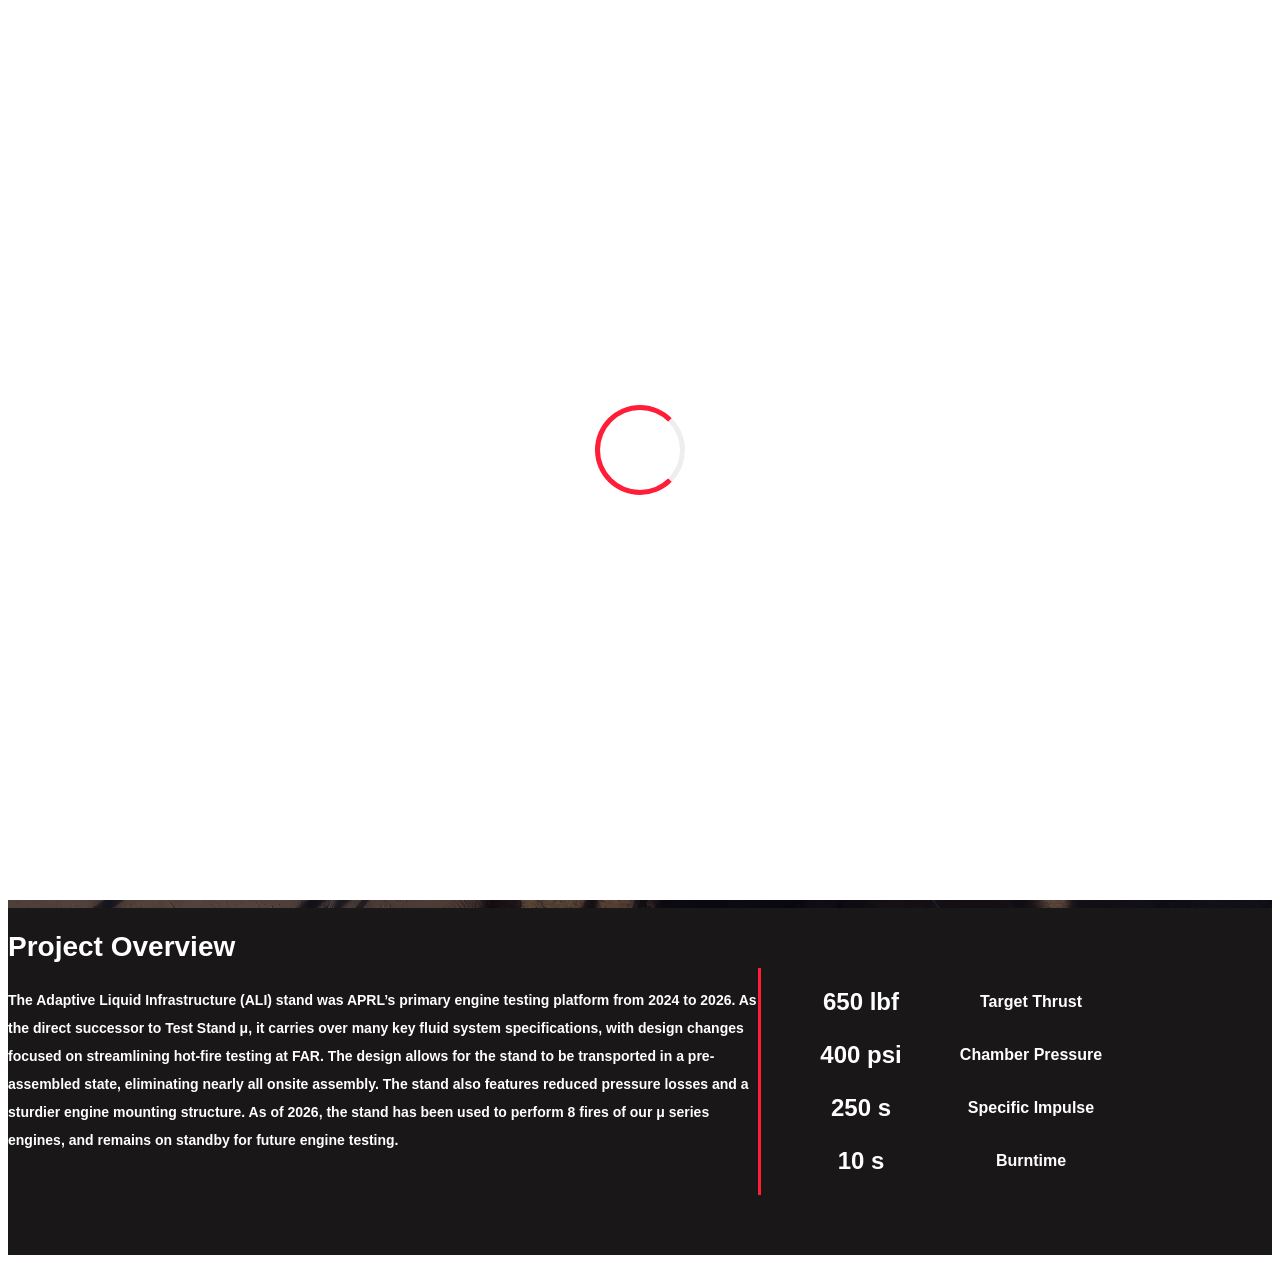
==== ALI.html @ 615c86bf "created invidivual project pages" ====
<!DOCTYPE html>
<html lang="zxx">

<head>

    <!-- Metas -->
    <meta charset="utf-8">
    <meta name="author" content="Ali J Gangeh" />
    <meta http-equiv="X-UA-Compatible" content="IE=edge" />
    <meta name="viewport" content="width=device-width, initial-scale=1, maximum-scale=1" />
    <meta name="keywords"
        content="rocketry ECLIPSE liquid propulsion space UC Davis aggie propulsion lab rockets engine engineering APL test test-stand stand propellant feed" />
    <meta name="description" content="USLI rocket for 2022-2023 season " />

    <!-- Title  -->
    <title>Adaptive Liquid Infrastructure Stand</title>

    <!-- Favicon -->
    <link rel="shortcut icon"
        href="img/APRL_branding/ICON_ONLY/RGB_WhiteOnTransparent_NoStars/APRL_Constellation_ICON_WhiteOnTransparentPath.png">
    <link rel="apple-touch-icon"
        href="img/APRL_branding/ICON_ONLY/RGB_WhiteOnTransparent_NoStars/APRL_Constellation_ICON_WhiteOnTransparentPath.png">
    <link rel="apple-touch-icon" sizes="72x72"
        href="img/APRL_branding/ICON_ONLY/RGB_WhiteOnTransparent_NoStars/APRL_Constellation_ICON_WhiteOnTransparentPath.png">
    <link rel="apple-touch-icon" sizes="114x114"
        href="img/APRL_branding/ICON_ONLY/RGB_WhiteOnTransparent_NoStars/APRL_Constellation_ICON_WhiteOnTransparentPath.png">

    <!-- Plugins -->
    <link rel="stylesheet" href="css/plugins.css" />

    <!-- Core Style Css -->
    <link rel="stylesheet" href="css/style.css" />
    <link rel="stylesheet" href="css/ALI.css" />

</head>

<body>

    <!-- Start page loading -->
    <div id="preloader">
        <div class="row loader">
            <div class="loader-icon"></div>
        </div>
    </div>
    <!-- End page loading -->

    <section class="hero">
        <div class="hero-overlay">
            <div class="top-bar">
                <div>
                    <a href="index.html">
                        <img class="logo no-padding " style="width: 70pt; margin: 10pt;"
                            src="img\APRL_branding\new_APRL_logo.png" alt="APRL_logo"
                            title="Aggie Propulsion & Rocketry Lab">
                    </a>
                </div>
                <h3>Projects / ENGINE</h3>

            </div>

            <div class="project-intro">
                <div class="hero-intro">
                    <h1>Adaptive Liquid <br> Infrastructure Stand</h1>
                    <p>Brief description</p>
                </div>
            </div>

        </div>

    </section>

    <section class="overview-section">
        <div class="px-5 py-4">
            <h2 class="bold">Project Overview</h2>
            <p class="description">The Adaptive Liquid Infrastructure (ALI) stand was APRL’s primary engine testing
                platform from 2024 to 2026. As the direct successor to Test Stand μ, it carries over many key fluid
                system specifications, with design changes focused on streamlining hot-fire testing at FAR. The design
                allows for the stand to be transported in a pre-assembled state, eliminating nearly all onsite assembly.
                The stand also features reduced pressure losses and a sturdier engine mounting structure. As of 2026,
                the stand has been used to perform 8 fires of our μ series engines, and remains on standby for future
                engine testing.</p>
        </div>
        <div style="display: flex; align-items: center; padding-block: 60px;">
            <div class="red-stripe">
                <div class="project-details">
                    <div class="detail">
                        <p class="metric">650 lbf</p>
                        <p class="unit">Target Thrust</p>
                    </div>
                    <div class="detail">
                        <p class="metric">400 psi</p>
                        <p class="unit">Chamber Pressure</p>
                    </div>
                    <div class="detail">
                        <p class="metric">250 s</p>
                        <p class="unit">Specific Impulse</p>
                    </div>
                    <div class="detail">
                        <p class="metric">10 s</p>
                        <p class="unit">Burntime</p>
                    </div>
                </div>
            </div>
        </div>
    </section>
    <!-- jQuery -->
    <script src="js/jquery.min.js"></script>

    <!-- popper.min -->
    <script src="js/popper.min.js"></script>

    <!-- bootstrap -->
    <script src="js/bootstrap.min.js"></script>

    <!-- scrollIt -->
    <script src="js/scrollIt.min.js"></script>

    <!-- animated.headline -->
    <script src="js/animated.headline.js"></script>

    <!-- jquery.appear -->
    <script src="js/jquery.appear.js"></script>

    <!-- jquery.count.min -->
    <script src="js/jquery.count.min.js"></script>

    <!-- owl carousel -->
    <script src="js/owl.carousel.min.js"></script>

    <!-- jquery.magnific-popup js -->
    <script src="js/jquery.magnific-popup.min.js"></script>

    <!-- stellar js -->
    <script src="js/jquery.stellar.min.js"></script>

    <!-- isotope.pkgd.min js -->
    <script src="js/isotope.pkgd.min.js"></script>

    <!-- countdown -->
    <script src="js/countdown.js"></script>

    <!-- custom scripts -->
    <script src="js/scripts.js"></script>

</body>

</html>
---- css/style.css ----
/*-----------------------------------------------------------------------------------

    Theme Name: Hiluxx - One Page Parallax Multipurpose Template
    Description: One Page Parallax Multipurpose Template
    Author: chitrakootweb
    Version: 1.0

-----------------------------------------------------------------------------------*/
/* ----------------------------------

Table of contents
        
    01. Basic
    02. Banner
    03. Navbar
    04. Header
    05. Sidebar
    06. Skill Progress
    07. Feature boxes
    08. Portfolio
    09. Counter
    10. Team
    11. Price Table
    12. Testimonials
    13. Clients
    14. Contact
    15. Blog
    16. Countdown Coming soon page
    17. Footer
    18. Responsive



    Added accordian bs:
---------------------------------- */
html, body {
  max-width: 100%;
  overflow-x: hidden;
  scroll-behavior: smooth;
}
body {
  font-family: "Montserrat", sans-serif;
  font-weight: 600; /* SemiBold */
}

/*============================== 
    Basic
================================*/
#intro_vid {
  position: absolute;
  inset: 0;
  right: 0;
  bottom: 0;
  min-width: 100%;
  min-height: 100%;
  z-index: 0;
  transition: opacity 1.5s ease;
}

#hero-video.fade-out {
  opacity: 0;
}

#intro{
  position: relative;
  min-height: 100vh;
  min-width: 100vw;
  overflow: hidden;
  background: #4303CB
}

/* loader */
#preloader {
  position: fixed;
  left: 0;
  top: 0;
  z-index: 99999;
  width: 100%;
  height: 100%;
  overflow: visible;
  background: #fff;
  display: table;
  text-align: center;
}

.member-container{
  width: 100%;
  max-width: 300px;
  margin: 0 auto
}
.executive-members{
  padding-bottom: 70px;
}
.leads-row{
  padding-bottom: 30px;
}
h3{
  padding-bottom: 30px;
}


.loader {
  display: table-cell;
  vertical-align: middle;
  position: relative;
  width: 200px;
  height: 200px;
}

.loader-icon {
  width: 80px;
  height: 80px;
  border: 5px solid #ff1d38;
  border-right-color: #eee;
  border-radius: 50%;
  position: relative;
  animation: loader-rotate 1s linear infinite;
  margin: 0 auto;
}

@keyframes loader-rotate {
  0% {
    transform: rotate(0);
  }

  100% {
    transform: rotate(360deg);
  }
}

.theme-color {
  color: #ff1d38;
}

.bg-img {
  background-size: cover;
  background-repeat: no-repeat;
}

.bg-theme {
  background-color: #ff1d38;
}

.theme-overlay[data-overlay-dark]:before {
  background: #ff1d38;
}

.valign {
  display: -webkit-box;
  display: -ms-flexbox;
  display: flex;
  -webkit-box-align: center;
  -ms-flex-align: center;
  align-items: center;
}

a:hover,
a:active {
  color: #ff1d38;
  text-decoration: none;
}

.btn {
  display: inline-block;
  font-size: 14px;
  padding: 9px 22px;
  background: #ff1d38;
  border: 2px solid #ff1d38;
  border-radius: 25px;
  box-shadow: rgba(0, 0, 0, 0.1) 0px 2px 1px !important;
  color: #fff;
  letter-spacing: .5px;
  line-height: inherit;
  width: auto;
  font-family: 'Montserrat', sans-serif;
  font-weight: 600;
  transition-duration: 0.3s;
  transition-timing-function: ease-in-out;
}

.btn:hover,
.btn:active {
  background: #ff1d38;
  color: #fff;
  border-color: #ff1d38;
  box-shadow: rgba(0, 0, 0, 0.3) 0px 3px 8px !important;
}

.btn:focus {
  background: #ff1d38;
  color: #fff;
  box-shadow: rgba(0, 0, 0, 0.3) 0px 3px 8px !important;
  border-color: #ff1d38;
}

.btn span {
  color: #fff;
}

.btn.secondary {
  background: #232323;
  border: 2px solid #232323;
}

.btn.secondary:hover,
.btn.secondary:active {
  background: #232323;
  color: #fff;
  border-color: #232323;
}

.btn.secondary:focus {
  background: #232323;
  color: #fff;
  border-color: #232323;
}

.btn.secondary span {
  color: #fff;
}

.btn.white {
  background: #fff;
  border: 2px solid #fff;
  box-shadow: rgba(0, 0, 0, 0.1) 0px 2px 1px !important;
  color: #232323;
}

.btn.white:hover,
.btn.white:active {
  background: #fff;
  color: #232323;
  border-color: #fff;
}

.btn.white:focus {
  background: #fff;
  color: #232323;
  border-color: #fff;
}

.btn.white span {
  color: #232323;
}

/*============================== 
    Banner
================================*/
.banner-headline {
  font-size: 3rem;
  line-height: 1.2;
}

.banner-headline.medium {
  font-size: 1.6rem;
}

@media only screen and (min-width: 768px) {
  .banner-headline {
    font-size: 4.4rem;
    font-weight: 300;
  }
}

@media only screen and (min-width: 1170px) {
  .banner-headline {
    font-size: 6rem;
  }

  .banner-headline.medium {
    font-size: 5rem;
    line-height: 1.2;
  }
}

.banner-words-wrapper {
  display: inline-block;
  position: relative;
  text-align: left;
}

.banner-words-wrapper b {
  display: inline-block;
  position: absolute;
  white-space: nowrap;
  left: 0;
  top: 0;
}

.banner-words-wrapper b.is-visible {
  position: relative;
}

.no-js .banner-words-wrapper b {
  opacity: 0;
}

.no-js .banner-words-wrapper b.is-visible {
  opacity: 1;
}

/* xclip */
.banner-headline.clip span {
  display: inline-block;
  padding: .2em 0;
}

.caption .highlight {
  color: #ff1d38;
}

.banner-headline.clip .banner-words-wrapper {
  overflow: hidden;
  vertical-align: top;
}

.banner-headline.clip .banner-words-wrapper:after {
  content: '';
  position: absolute;
  top: 10%;
  right: 0;
  width: 2px;
  height: 70%;
  background-color: rgba(255, 255, 255, 0.65);
}

.banner-headline.clip b {
  opacity: 0;
}

.banner-headline b.is-visible {
  opacity: 1;
}

.owl-theme .owl-dots .owl-dot span {
  width: 12px;
  height: 12px;
  border-radius: 50%;
  background: #d5d5d5;
  margin: 5px 4px 0 4px;
  border: 2px solid #d5d5d5;
}

.owl-theme .owl-dots .owl-dot.active span,
.owl-theme .owl-dots .owl-dot:hover span {
  background: #ff1d38;
  border-color: #ff1d38;
}

.slider .arrow,
.slider-fade .arrow {
  display: none !important;
}

.slider .owl-item,
.slider-fade .owl-item {
  height: 100vh;
  position: relative;
}

.slider .item,
.slider-fade .item {
  position: absolute;
  top: 0;
  left: 0;
  height: 100%;
  width: 100%;
  background-size: cover;
  background-position: center center;
}

.slider .item .caption,
.slider-fade .item .caption {
  width: 100%;
  z-index: 9;
}

.slider .owl-theme .owl-dots,
.slider-fade .owl-theme .owl-dots {
  position: absolute;
  bottom: 5vh;
  width: 100%;
  left: 0;
}

/*creative banner*/
.creative-banner {
  min-height: 100vh;
}

.creative-banner:after {
  position: absolute;
  left: 0;
  top: 0;
  width: 100%;
  height: 100%;
  content: "";
  z-index: -1;
}

.creative-banner .wave-area {
  height: 5%;
  width: 100%;
  position: absolute;
  bottom: 0;
  left: 0;
  background: white;
  z-index: 1;
}

.creative-banner .wave {
  background: url("../img/wave.svg") repeat-x;
  position: absolute;
  top: -100px;
  width: 6400px;
  height: 100px;
  animation: wave 35s cubic-bezier(0.36, 0.45, 0.63, 0.53) infinite;
  transform: translate3d(0, 0, 0);
}

.creative-banner .wave:nth-of-type(2) {
  top: -56px;
  animation: wave 20s cubic-bezier(0.36, 0.45, 0.63, 0.53) -0.125s infinite, swell 7s ease -1.25s infinite;
  opacity: 1;
}

@keyframes wave {
  0% {
    margin-left: 0;
  }

  100% {
    margin-left: -1600px;
  }
}

@keyframes swell {

  0%,
  100% {
    transform: translate3d(0, -45px, 0);
  }

  50% {
    transform: translate3d(0, 5px, 0);
  }
}

/* background video */
.bg-vid {
  position: absolute;
  top: 0;
  left: 0;
  min-width: 100%;
  min-height: 100%;
}

/* particles banner */
#particles-js {
  position: absolute;
  top: 0;
  left: 0;
  width: 100%;
  height: 100%;
  z-index: 1;
}

/*============================== 
    Navbar
================================*/
.navbar {
  position: absolute;
  display: flex;
  flex-direction: column;
  left: 0;
  top: 0;
  width: 100%;
  background: transparent !important;
  transition: background 0.3s ease;
  z-index: 10;
  min-height: 70px;
  padding: 0;
  border-bottom: 1px solid rgba(255, 255, 255, 0.15);
}

.navbar .icon-bar {
  color: #fff;
}

.navbar.bg-white .icon-bar {
  color: #232323;
}

.navbar .navbar-nav .nav-link {
  font-size: 14px;
  font-weight: 600;
  color: #fff;
  font-size: 16px;
  letter-spacing: .5px;
  margin: 0;
  padding: 10px 15px;
  transition: all .5s;
  text-align: left;
  text-transform: uppercase;
}

.navbar .navbar-nav .nav-link:hover {
  color: #ff1d38;
}

.navbar .navbar-nav .nav-link.active {
  color: #ff1d38;
  position: relative;
}

.nav-link {
  padding: 0.3rem;
  font-size: 16px;
  font-weight: 600;
  text-align: right;
}

#navbarContent{
 position: absolute;
 top: 40px;
 right: 20px;
}

/* .nav-scroll {
  background: #fff;
  box-shadow: 0 5px 10px -10px rgba(0, 0, 0, 0.6);
  position: fixed;
  top: -100px;
  left: 0;
  width: 100%;
  transition: transform .5s;
  transform: translateY(100px);
}

.nav-scroll.bg-black .icon-bar {
  color: #fff;
}

.nav-scroll .icon-bar {
  color: #232323;
}

.nav-scroll .navbar-nav .nav-link {
  color: #232323;
}

.nav-scroll .navbar-nav .logo {
  padding: 15px 0;
} */

/*header bg-theme */
.navbar.bg-theme {
  background: #ff1d38;
}

.navbar.bg-theme .navbar-nav .nav-link.active {
  color: #232323;
}

.navbar.bg-theme.nav-scroll .navbar-nav .nav-link {
  color: #fff;
}

.navbar.bg-theme .navbar-nav .nav-link:hover,
.navbar.bg-theme.nav-scroll .navbar-nav .nav-link.active {
  color: #232323;
}

/*header bg-black */
.navbar.bg-black {
  background: #232323;
}

.navbar.bg-black .navbar-nav .nav-link.active {
  color: #ff1d38;
}

.navbar.bg-black.nav-scroll .navbar-nav .nav-link {
  color: #fff;
}

.navbar.bg-black .navbar-nav .nav-link:hover,
.navbar.bg-black.nav-scroll .navbar-nav .nav-link.active {
  color: #ff1d38;
}

/*header bg-white */
.navbar.bg-white {
  background: #fff;
}

.navbar.bg-white .navbar-nav .nav-link {
  color: #232323;
}

.navbar.bg-white .navbar-nav .nav-link.active {
  color: #ff1d38;
}

.navbar.bg-white.nav-scroll .navbar-nav .nav-link {
  color: #232323;
}

.navbar.bg-white .navbar-nav .nav-link:hover,
.navbar.bg-white.nav-scroll .navbar-nav .nav-link.active {
  color: #ff1d38;
}

.logo {
  padding: 15px 0;
  width: 125px;
}

/*============================== 
    Header
================================*/
SPAN.line_item {
  display: list-item;
  margin-left: 2em;
  font-size: 18px;
  margin-bottom: 10px;
}

.header {
  min-height: 100vh;
  overflow: hidden;
}

.header .caption .overflow-hidden {
  display: inline-block;
}

.header .caption h3 {
  font-weight: 200;
  animation-delay: 0.5s;
  position: relative;
  display: inline-block;
}

.header .caption h1 {
  margin: 10px 0;
  font-size: 70px;
  font-weight: 500;
  text-transform: uppercase;
  animation-delay: 0.8s;
}

.header .caption p {
  font-size: 18px;
  color: #eee;
  word-spacing: 2px;
  animation-delay: 1.2s;
}

.header .btn {
  animation-delay: 1.4s;
}

.header .btn i {
  position: relative;
  top: 1px;
}

.header .arrow {
  position: absolute;
  bottom: 40px;
  left: 0;
  right: 0;
  width: 100%;
  text-align: center;
  color: #fff;
  font-size: 13px;
  z-index: 8;
}

.header .arrow a {
  color: #fff;
}

.header .arrow a :hover {
  color: #ff1d38;
}

.header .arrow i {
  position: relative;
  display: inline-block;
  width: 30px;
  height: 30px;
  line-height: 30px;
}

.header .arrow i:after {
  content: "";
  position: absolute;
  top: 0;
  left: -1px;
  width: 100%;
  height: 100%;
  background: #ff1d38;
  border-radius: 50%;
  z-index: -1;
  transition: all .2s;
}

.header .arrow i:hover:after {
  background: #fff;
  transform: scale(1.2);
  transition: all .5s;
}

.header.theme-overlay .arrow {
  color: #fff;
}

.header.theme-overlay .arrow a {
  color: #ff1d38;
}

.header.theme-overlay .arrow a :hover {
  color: #fff;
}

.header.theme-overlay .arrow i:after {
  background: #fff;
}

.header.theme-overlay .arrow i:hover:after {
  background: #232323;
}

.header .social-links a {
  display: inline-block;
  margin: 0 12px;
  font-size: 18px;
}

.header .social-links a:hover {
  opacity: 0.85;
}

.header .social-links:last-child {
  margin-right: 0;
}

/*============================== 
    Sidebar
================================*/
.side-menu {
  width: 30%;
  position: fixed;
  right: 0;
  top: 0;
  background: #ff1d38;
  z-index: 1032;
  height: 100%;
  -webkit-transform: translate3d(100%, 0, 0);
  transform: translate3d(100%, 0, 0);
  -webkit-transition: -webkit-transform .5s ease;
  transition: -webkit-transform .5s ease;
  -o-transition: -o-transform .5s ease;
  transition: transform .5s ease;
  transition: transform .5s ease, -webkit-transform .5s ease, -o-transform .5s ease;
  transition: transform .5s ease, -webkit-transform .5s ease;
  overflow: hidden;
}

.side-menu.left {
  left: 0;
  right: auto;
  -webkit-transform: translate3d(-100%, 0, 0);
  transform: translate3d(-100%, 0, 0);
}

.side-menu.black {
  background: rgba(0, 0, 0, 0.95);
}

.side-menu.side-menu-active,
.side-menu.before-side {
  -webkit-transform: translate3d(0, 0, 0);
  transform: translate3d(0, 0, 0);
}

.side-menu .navbar-brand {
  margin: 0 0 2.5rem 0;
}

/*Side overlay*/
#close_sidebar {
  position: fixed;
  top: 0;
  left: 0;
  width: 100%;
  height: 100%;
  background-color: #000;
  -webkit-transition: opacity 300ms cubic-bezier(0.895, 0.03, 0.685, 0.22);
  -o-transition: opacity 300ms cubic-bezier(0.895, 0.03, 0.685, 0.22);
  transition: opacity 300ms cubic-bezier(0.895, 0.03, 0.685, 0.22);
  display: none;
  z-index: 1031;
  opacity: 0.4;
}

/*side clode btn*/
.side-menu .btn-close {
  height: 33px;
  width: 33px;
  display: inline-block;
  text-align: center;
  position: absolute;
  top: 30px;
  right: 15px;
  cursor: pointer;
}

.side-menu.before-side .btn-close {
  display: none;
}

.side-menu .btn-close:before,
.side-menu .btn-close:after {
  position: absolute;
  left: 16px;
  content: ' ';
  height: 24px;
  width: 2px;
  background: #fff;
  top: 5px;
}

.side-menu .btn-close:before {
  -webkit-transform: rotate(45deg);
  -ms-transform: rotate(45deg);
  -o-transform: rotate(45deg);
  transform: rotate(45deg);
}

.side-menu .btn-close:after {
  -webkit-transform: rotate(-45deg);
  -ms-transform: rotate(-45deg);
  -o-transform: rotate(-45deg);
  transform: rotate(-45deg);
}

/*side open btn*/
.sidemenu_btn {
  -webkit-transition: all .3s linear;
  -o-transition: all .3s linear;
  transition: all .3s linear;
  width: 36px;
  padding: 6px;
  margin-right: 1rem;
  position: absolute;
  right: 25px;
  top: 22px;
  z-index: 99;
}

.sidemenu_btn.left {
  left: 15px;
  right: auto;
}

.sidemenu_btn>span {
  height: 2px;
  width: 100%;
  background: #fff;
  display: block;
}

.sidemenu_btn>span:nth-child(2) {
  margin: 4px 0;
}

.nav-scroll .sidemenu_btn>span {
  background: #232323;
}

.bg-black.nav-scroll .sidemenu_btn>span {
  background: #fff;
}

.bg-white .sidemenu_btn>span {
  background: #232323;
}

.bg-white.nav-scroll .sidemenu_btn>span {
  background: #232323;
}

.side-menu .inner-wrapper {
  padding: 3.5rem 5rem;
  height: 100%;
  position: relative;
  overflow-y: auto;
  display: -webkit-box;
  display: -webkit-flex;
  display: -moz-box;
  display: -ms-flexbox;
  display: flex;
  -webkit-box-align: center;
  -webkit-align-items: center;
  -moz-box-align: center;
  -ms-flex-align: center;
  align-items: center;
  text-align: left;
  -webkit-flex-wrap: wrap;
  -ms-flex-wrap: wrap;
  flex-wrap: wrap;
}

.side-menu .side-nav {
  margin-bottom: 30px;
  display: block;
}

.side-nav .navbar-nav .nav-item {
  display: block;
  margin: 10px 0;
  padding: 0 !important;
  opacity: 0;
  -webkit-transition: all 0.8s ease 500ms;
  -o-transition: all 0.8s ease 500ms;
  transition: all 0.8s ease 500ms;
  -webkit-transform: translateY(30px);
  -ms-transform: translateY(30px);
  -o-transform: translateY(30px);
  transform: translateY(30px);
}

.side-nav .navbar-nav .nav-item:first-child {
  -webkit-transition-delay: .1s;
  -o-transition-delay: .1s;
  transition-delay: .1s;
}

.side-nav .navbar-nav .nav-item:nth-child(2) {
  -webkit-transition-delay: .2s;
  -o-transition-delay: .2s;
  transition-delay: .2s;
}

.side-nav .navbar-nav .nav-item:nth-child(3) {
  -webkit-transition-delay: .3s;
  -o-transition-delay: .3s;
  transition-delay: .3s;
}

.side-nav .navbar-nav .nav-item:nth-child(4) {
  -webkit-transition-delay: .4s;
  -o-transition-delay: .4s;
  transition-delay: .4s;
}

.side-nav .navbar-nav .nav-item:nth-child(5) {
  -webkit-transition-delay: .5s;
  -o-transition-delay: .5s;
  transition-delay: .5s;
}

.side-nav .navbar-nav .nav-item:nth-child(6) {
  -webkit-transition-delay: .6s;
  -o-transition-delay: .6s;
  transition-delay: .6s;
}

.side-nav .navbar-nav .nav-item:nth-child(7) {
  -webkit-transition-delay: .7s;
  -o-transition-delay: .7s;
  transition-delay: .7s;
}

.side-nav .navbar-nav .nav-item:nth-child(8) {
  -webkit-transition-delay: .8s;
  -o-transition-delay: .8s;
  transition-delay: .8s;
}

.side-nav .navbar-nav .nav-item:nth-child(9) {
  -webkit-transition-delay: .9s;
  -o-transition-delay: .9s;
  transition-delay: .9s;
}

.side-menu.side-menu-active .side-nav .navbar-nav .nav-item {
  -webkit-transform: translateY(0);
  -ms-transform: translateY(0);
  -o-transform: translateY(0);
  transform: translateY(0);
  opacity: 1;
}

.side-nav .navbar-nav .nav-link {
  display: inline-table;
  color: #fff;
  padding: 2px 0 3px 0 !important;
  font-size: 1.5rem;
  font-weight: 300;
  line-height: normal;
  position: relative;
  -webkit-border-radius: 0;
  border-radius: 0;
}

.side-nav .navbar-nav .nav-link:after {
  content: "";
  position: absolute;
  background: #fff;
  display: inline-block;
  width: 0;
  height: 1px;
  bottom: 0;
  left: 0;
  overflow: hidden;
  -webkit-transition: all 0.5s cubic-bezier(0, 0, 0.2, 1);
  -o-transition: all 0.5s cubic-bezier(0, 0, 0.2, 1);
  transition: all 0.5s cubic-bezier(0, 0, 0.2, 1);
}

.side-nav .navbar-nav .nav-link:hover:after,
.side-nav .navbar-nav .nav-link:focus:after {
  width: 100%;
}

.side-nav .navbar-nav .nav-link.active {
  background: transparent;
}

.side-nav .navbar-nav .nav-link.active:after {
  width: 100%;
}

.side-menu .social-links a {
  color: #fff;
}

.side-menu .social-links a:hover {
  opacity: 0.65;
}

/*============================== 
    Skill Progress
================================*/
.skills .prog-item {
  margin-bottom: 25px;
}

.skills .prog-item:last-child {
  margin-bottom: 0;
}

.skills .prog-item p {
  font-size: 14px;
  margin-bottom: 8px;
}

.skills .prog-item .skills-progress {
  width: 100%;
  height: 5px;
  background: #eee;
  border-radius: 5px;
  position: relative;
}

.skills .prog-item .skills-progress span {
  position: absolute;
  left: 0;
  top: 0;
  height: 100%;
  background: #474747;
  width: 10%;
  border-radius: 10px;
  transition: all 1s;
}

.skills .prog-item .skills-progress span:after {
  content: attr(data-value);
  position: absolute;
  top: -20px;
  right: 0;
  font-size: 10px;
  color: #777;
}

/*============================== 
    Feature boxes
================================*/
.feature-box01 .feature-icon {
  border-radius: 50%;
  height: 70px;
  line-height: 80px;
  transition: all 0.5s ease 0s;
  width: 70px;
}

.feature-box01:hover .feature-icon {
  background-color: #ff1d38;
}

.feature-box01:hover .icon {
  color: #fff;
}

/*============================== 
    Portfolio
================================*/
.portfolio {
  overflow: hidden;
}

.portfolio .filtering span {
  margin-right: 8px;
  color: #333;
  letter-spacing: 1px;
  font-weight: 600;
  font-size: 14px;
  cursor: pointer;
  border: 1px solid #d5d5d5;
  border-radius: 30px;
  padding: 5px 20px;
  display: inline-block;
  margin-bottom: 10px;
}

.portfolio .filtering span:last-child {
  margin: 0;
}

.portfolio .filtering span:hover {
  border-color: #ff1d38;
  background: #ff1d38;
  color: #fff;
}

.portfolio .filtering .active {
  border-color: #ff1d38;
  background: #ff1d38;
  color: #fff;
}

.portfolio .items {
  margin-top: 30px;
}

.item-img {
  position: relative;
  overflow: hidden;
  width: 100%;
  aspect-ratio: 1/1;
}
.item-img img{
  width: 100%;
  height: 100%;
  display: block;
  object-fit: cover;
}
.item-img::after {
  content: "";
  position: absolute;
  inset: 0;
  background: rgba(0,0,0,0.5);
  z-index: 1;
}
.item-img p{
  position: absolute;
  bottom: 20px;
  left: 20px;
  margin: 0;
  color: white;
  font-size: 20px;
  z-index: 2;
}

/*============================== 
    Counter
================================*/
.numbers .item .icon {
  font-size: 42px;
  display: inline-block;
  color: #ff1d38;
}

.numbers .item h6 {
  font-weight: 500;
}

.numbers .item p {
  font-size: 18px;
  letter-spacing: 1px;
  color: #fff;
  margin-bottom: 0;
}

/*============================== 
    Team
================================*/
.team-style .team-description {
  position: absolute;
  top: 0;
  left: 0;
  bottom: 0;
  right: 0;
  background: transparent;
  opacity: 0;
  transition: all 200ms ease-in-out;
  padding: 15px;
  z-index: 9;
}

.team-style .social-links {
  transform: translateY(15px);
  transition: transform 300ms ease-in-out, opacity 150ms ease-in;
  opacity: 0;
  color: #fff;
  -webkit-font-smoothing: antialiased;
}

.team-style .social-links a:hover {
  opacity: 0.65;
}

.team-style .team-description-wrapper {
  position: relative;
  display: table;
  width: 100%;
  height: 100%;
}


.team-style .team-description-content {
  display: table-cell;
  vertical-align: middle;
}

.team-style .team-member-img {
  position: relative;
  display: block;
  overflow: hidden;
  border-radius: 10px;
  height: 270px;
  width: 100%;
}
.team-style .team-member-img img {
  width: 100%;              
  height: 100%;             
  object-fit: cover;        
}

.team-style .bg-cover {
  background-color: rgba(255, 66, 41, 0);
  opacity: 1;
  position: absolute;
  height: 100%;
  width: 100%;
  top: 0;
  transform: scale(2);
  transition: all 200ms ease-in-out;
  display: none;
  z-index: 1;
}

.team-style .team-member-img>img {
  transition: all 0.2s ease 0s;
}

.team-style:hover .bg-cover {
  background-color: rgba(0, 0, 0, 0.75);
  display: block;
}

.team-style:hover .social-links {
  transition-delay: 100ms, 100ms;
  opacity: 1;
  transform: translateY(0);
}

.team-style:hover .team-member-img>img {
  filter: blur(4px) grayscale(4%);
}

.team-style:hover .team-description {
  opacity: 1;
}

/*============================== 
    Price Table
================================*/
.price .item {
  padding: 0 0 30px 0;
  background: #fff;
  border-radius: 5px;
  transition: all .3s;
}

.price .item:hover {
  box-shadow: 0px 5px 40px 0px rgba(148, 146, 245, 0.2);
}

.price .type {
  padding: 15px 0;
  background: #232323;
}

.price .type h4 {
  font-size: 25px;
  color: #fff;
  margin-bottom: 0;
}

.price .value {
  padding: 30px 0;
  position: relative;
}

.price .value:before,
.price .value:after {
  content: '';
  background: #eee;
  width: 70%;
  height: 1px;
  position: absolute;
  left: 15%;
}

.price .value:before {
  top: 0;
}

.price .value:after {
  bottom: 0;
}

.price .value h3 {
  display: inline-block;
  padding-right: 10px;
  font-size: 50px;
  font-weight: 700;
  position: relative;
  margin-bottom: 0;
}

.price .value h3 span {
  font-size: 14px;
  position: absolute;
  top: 5px;
  right: 0;
}

.price .value .per {
  font-size: 13px;
  color: #ff1d38;
}

.price .features {
  padding: 15px 0;
}

.price .features li {
  margin: 15px 0;
  color: #777;
}

.price .order {
  padding-top: 15px;
  position: relative;
}

.price .active {
  box-shadow: 0px 5px 40px 0px rgba(0, 0, 0, 0.1);
}

.price .active .type {
  background: #ff1d38;
}

/*============================== 
    Testimonials
================================*/
.testimonials {
  background-image: url("../img/spacex.jpg");
}

.testimonials h4 {
  font-size: 16px;
  margin: 0;
  line-height: normal;
}

.testimonials p {
  color: #fff;
  margin-bottom: 0;
  line-height: 28px;
}

.testimonials h6 {
  font-size: 12px;
  color: #ccc;
  margin: 0;
}

.testimonials .owl-theme .owl-dots {
  margin-top: 40px !important;
}

.testimonials .owl-theme .owl-dots .owl-dot span {
  border-color: 1px solid #fff;
  width: 10px;
  height: 10px;
}

/*============================== 
    Clients
================================*/
.marquee {
  overflow: hidden;
  user-select: none;
  mask-image: linear-gradient(var(--mask-direction, to right),
      hsl(0 0% 0% / 0),
      hsl(0 0% 0% / 1) 20%,
      hsl(0 0% 0% / 1) 80%,
      hsl(0 0% 0% / 0));
}

.brand{
  padding-inline: 1rem;
  min-width: fit-content;
  display: flex;
  align-items: center;
  justify-content: center;
}

.brand img{
  max-height: 80px;
  width: auto;
  object-fit: contain;
}

.marquee_group {
  flex-shrink: 0;
  display: flex;
  align-items: center;
  width: max-content;
}

.marquee-track{
  display: flex;
  width: max-content;
  animation: scroll-x 20s linear infinite;
}

@keyframes scroll-x {
  from {
    transform: translateX(0);
  }
  to {
    transform: translateX(-50%);
  }
}

/* manually adjust sizing of certain logos */
.brand img[src*="seco_seals"] {
  max-height: 144px;
}

.brand img[src*="coe_logo_125px"] {
  max-height: 70px;
}
.brand img[src*="ifm_logo"] {
  max-height: 100px;
}
/*============================== 
    Contact
================================*/

.contact .map {
  padding: 0;
  position: relative;
  z-index: 4;
  height: 400px;
}

.contact .info {
  background: rgba(0, 0, 0, 0.9);
  color: #fff;
  transition: all .5s;
}

.contact .info .item {
  margin-bottom: 30px;
  padding-bottom: 30px;
  border-bottom: 1px solid #444;
}

.contact .info .item:last-child {
  margin-bottom: 0;
  padding-bottom: 0;
  border-bottom: none;
}

.contact .info .item .icon {
  font-size: 20px;
  float: left;
  width: 50px;
  text-align: center;
  margin-top: 4px;
}

.contact .info .item .cont {
  margin-left: 55px;
}

.contact .info .item .cont h6 {
  font-size: 15px;
  margin-bottom: 0;
}

.contact .info .item .cont p {
  color: #999;
  margin: 0;
}

/*============================== 
    Blog
================================*/
.blog .item {
  box-shadow: 0px 5px 35px 0px rgba(148, 146, 245, 0.15);
  border-radius: 5px;
}

.blog .item .post-img {
  position: relative;
  overflow: hidden;
}

.blog .item .post-img:hover img {
  transform: scale(1.1);
}

.blog .item .post-img img {
  width: 100%;
  transition: all .5s;
}

.blog .item .content {
  padding: 30px;
  background: #fff;
  text-align: left;
}

.blog .item .content .tag {
  font-weight: 500;
  font-size: 12px;
  margin-bottom: 5px;
  letter-spacing: 1px;
}

.blog .item .content .read-more {
  margin-top: 20px;
  text-decoration: underline;
}

.blog .item .content .read-more:hover {
  color: #ff1d38;
  text-decoration: none;
}

.blog .item .content h6 {
  font-size: 16px;
  line-height: normal;
  text-transform: inherit;
  margin-bottom: 2px;
}

.blog-nav {
  position: static !important;
  background: #fff !important;
  margin: 0;
  top: 0;
  transform: translateY(0px);
}

.blog-nav .logo {
  color: #1c1c1c !important;
}

.blog-nav .navbar-nav .nav-link {
  color: #232323;
}

.blog-nav .icon-bar {
  color: #232323;
}

.blog-header {
  background: #232323;
  position: relative;
}

.blog-header h2 {
  font-weight: 700;
  letter-spacing: 1px;
  color: #ccc;
  margin-bottom: 15px;
}

.blog-header a {
  position: relative;
  color: #d5d5d5;
}

.blog-header a:after {
  content: '/';
  position: relative;
  margin: 0 10px;
}

.blog-header a:last-child:after {
  display: none;
}

.blog-header a:hover {
  color: #fff;
}

.blog-header a.active {
  color: #ff1d38;
}

.blogs.posts {
  /* pagination */
}

.blogs .posts .post {
  margin-bottom: 30px;
}

.blogs .posts .post .content {
  padding: 30px;
  background: #fafafa;
}

.blogs .posts .post .content .post-title h5 {
  font-size: 26px;
  line-height: normal;
  font-weight: 500;
  margin-bottom: 0;
}

.blogs .posts .post .content .post-title h5 a {
  color: #232323;
}

.blogs .posts .post .content .post-title h5 a:hover {
  color: #ff1d38;
}

.blogs .posts .post .content .meta {
  margin-bottom: 15px;
}

.blogs .posts .post .content .meta li {
  display: inline-block;
  font-size: 12px;
  color: #777;
  margin: 5px;
}

.blogs .posts .post .content .spical {
  padding: 15px;
  margin: 30px 0;
  border-left: 2px solid #111;
  background: #f7f7f7;
  font-size: 16px;
}

.blogs .posts .post .share-post {
  margin-top: 30px;
  padding-top: 20px;
  border-top: 1px dashed #eee;
  text-align: left;
}

.blogs .posts .post .share-post span {
  font-weight: 700;
}

.blogs .posts .post .share-post ul {
  float: right;
}

.blogs .posts .post .share-post ul li {
  display: inline-block;
  margin: 0 10px;
}

.blogs .posts .post .post-img img {
  width: 100%;
}

.blogs .posts .title-g h3 {
  font-weight: 700;
  font-size: 25px;
}

.blogs .posts .comments-area .comment-box {
  padding-bottom: 30px;
  margin-bottom: 50px;
  border-bottom: 1px solid #eee;
}

.blogs .posts .comments-area .comment-box:nth-child(odd) {
  margin-left: 80px;
}

.blogs .posts .comments-area .comment-box:last-child {
  margin-bottom: 30px;
}

.blogs .posts .comments-area .comment-box .author-thumb {
  width: 80px;
  float: left;
}

.blogs .posts .comments-area .comment-box .comment-info {
  margin-left: 100px;
}

.blogs .posts .comments-area .comment-box .comment-info h6 {
  font-size: 14px;
  font-weight: 600;
  margin-bottom: 10px;
}

.blogs .posts .comments-area .comment-box .comment-info .reply {
  margin-top: 10px;
  font-weight: 600;
}

.blogs .posts .comments-area .comment-box .comment-info .reply i {
  padding-right: 5px;
  font-size: 12px;
}

.blogs .posts .pagination {
  border-radius: 0;
  padding: 0;
  margin: 0;
}

.blogs .posts .pagination ul {
  display: inline-block;
  display: inline;
  zoom: 1;
  margin: 0 auto;
  padding: 0;
}

.blogs .posts .pagination li {
  display: inline;
}

.blogs .posts .pagination a {
  float: left;
  padding: 0 18px;
  line-height: 40px;
  text-decoration: none;
  border: 1px solid #dbdbdb;
  border-left-width: 0;
  background: #fff;
}

.blogs .posts .pagination a:hover {
  background-color: #232323;
  color: #fff;
}

.blogs .posts .pagination .active a {
  background-color: #f7f7f7;
  color: #999;
  cursor: default;
}

.blogs .posts .pagination .disabled span {
  color: #999;
  background-color: transparent;
  cursor: default;
}

.blogs .posts .pagination .disabled a {
  color: #999;
  background-color: transparent;
  cursor: default;
}

.blogs .posts .pagination .disabled a:hover {
  color: #999;
  background-color: transparent;
  cursor: default;
}

.blogs .posts .pagination li:first-child a {
  border-left-width: 1px;
}

.blogs .side-bar .widget {
  margin-bottom: 30px;
}

.blogs .side-bar .widget:last-child {
  margin-bottom: 0;
}

.blogs .side-bar .widget .widget-title h6 {
  position: relative;
  padding-bottom: 5px;
  font-size: 13px;
  font-weight: 600;
  letter-spacing: 1px;
  text-transform: uppercase;
  margin-bottom: 20px;
}

.blogs .side-bar .widget .widget-title h6:after {
  content: '';
  width: 30px;
  height: 1px;
  background: #ff1d38;
  position: absolute;
  bottom: 0;
  left: 0;
}

.blogs .side-bar .widget li {
  position: relative;
  padding: 0 0 0 12px;
  margin: 0 0 9px 0;
  color: #6f6f6f;
}

.blogs .side-bar .widget li:last-child {
  margin: 0;
}

.blogs .side-bar .widget li:after {
  content: "";
  width: 5px;
  height: 1px;
  background-color: #6f6f6f;
  position: absolute;
  top: 12px;
  left: 0;
}

.blogs .side-bar .widget .social-listing {
  margin-bottom: 0;
}

.blogs .side-bar .widget .social-listing li {
  list-style: none;
  display: inline-block;
}

.blogs .side-bar .widget .social-listing li:after {
  background: none;
}

.blogs .side-bar .widget .social-listing li:first-child {
  padding-left: 0;
}

.blogs .side-bar .search form input {
  width: calc(100% - 50px);
  height: 50px;
  padding: 0 10px;
  margin: 0;
  border: 1px solid #d1d1d1;
  background: #f7f7f7;
}

.blogs .side-bar .search form button {
  width: 50px;
  height: 50px;
  line-height: 50px;
  background: #1c1c1c;
  color: #fff;
  border: 0;
  float: right;
}

/*============================== 
    Countdown Coming soon page
================================*/
.coming-soon .social-links li {
  display: inline-block;
  font-size: 18px;
  margin-right: 30px;
}

.coming-soon .social-links li:last-child {
  margin-right: 0;
}

ul.countdown li {
  display: inline-block;
  padding: 0 30px;
  text-align: center;
  border-right: 1px solid #626262;
}

ul.countdown li:last-child {
  border: none;
  padding-right: 0;
}

ul.countdown li span {
  font-size: 36px;
  font-weight: 700;
  line-height: normal;
  position: relative;
}

ul.countdown li span:before {
  content: "";
  height: 1px;
  position: absolute;
  width: 100%;
}

ul.countdown li p.timeRefDays,
ul.countdown li p.timeRefHours,
ul.countdown li p.timeRefMinutes,
ul.countdown li p.timeRefSeconds {
  font-size: 12px;
  margin: 0;
  padding: 0;
  text-transform: uppercase;
}

/*============================== 
    Footer
================================*/
.footer-top {
  padding: 100px 0px;
}

.footer-bottom {
  padding: 30px 0px;
}

.footer-bottom a:hover {
  color: #000;
}

.footer-social a {
  display: inline-block;
  margin: 0 25px;
}

.footer-social a:first-child {
  margin-left: 0;
}

.footer-social a i {
  color: #626262;
  font-size: 22px;
}

.footer-social a:hover i {
  color: #ff1d38;
}

.back-to-top {
  background: #6f6f6f;
  border-radius: 50%;
  position: fixed;
  z-index: 1000;
  right: 25px;
  bottom: 15px;
  width: 35px;
  height: 35px;
  margin: 0;
  opacity: 0;
  filter: alpha(opacity=0);
  -webkit-transition: opacity 350ms;
  -o-transition: opacity 350ms;
  transition: opacity 350ms;
}

.back-to-top i {
  position: absolute;
  left: 50%;
  top: 45%;
  -moz-transform: translate(-50%, -50%);
  -ms-transform: translate(-50%, -50%);
  -webkit-transform: translate(-50%, -50%);
  transform: translate(-50%, -50%);
  color: #fff;
  font-size: 16px;
}

.back-to-top:hover {
  background: #ff1d38 !important;
}

.back-to-top.reveal {
  cursor: pointer;
  -webkit-transition: all .3s;
  -moz-transition: all .3s;
  -ms-transition: all .3s;
  -o-transition: all .3s;
  transition: all .3s;
  opacity: 1;
  filter: alpha(opacity=100);
}

.back-to-top.reveal:focus,
.back-to-top.reveal:hover,
.back-to-top.reveal:active {
  opacity: 1;
  filter: alpha(opacity=100);
}

/*============================== 
    Responsive
================================*/
@media screen and (min-width: 992px) {
  .navbar-expand-lg .navbar-collapse.desktop-hide {
    display: none !important;
  }
}

@media screen and (max-width: 1399px) {

  .sidemenu_btn {
    margin-right: 0;
  }
}

@media screen and (max-width: 1199px) {
  .footer-top {
    padding: 70px 0;
  }
}

@media screen and (max-width: 991px) {
  .navbar>.container {
    padding-right: 0;
    margin-right: 0;
  }

  .navbar {
    border: none;
  }

  .navbar .navbar-collapse {
    background: #232323;
    text-align: center;
  }

  .navbar .navbar-toggler {
    padding: 8px 0;
    text-align: right;
    width: 40px;
  }

  .navbar .nav-link {
    display: block;
    color: white;
    font-size: 16px;
  }


  .navbar .navbar-nav .active:after {
    width: 100%;
  }

  .nav-scroll .navbar-collapse .nav-link {
    color: #fff !important;
  }

  .nav-scroll .navbar-collapse .active {
    color: #ff1d38 !important;
  }

  /*header bg-theme */
  .navbar.bg-theme {
    background: #ff1d38;
  }

  .navbar.bg-theme .navbar-nav .nav-link.active {
    color: #ff1d38;
  }

  .navbar.bg-theme.nav-scroll .navbar-nav .nav-link {
    color: #fff;
  }

  .navbar.bg-theme .navbar-nav .nav-link:hover,
  .navbar.bg-theme.nav-scroll .navbar-nav .nav-link.active {
    color: #232323;
  }

  /*header bg-white */
  .navbar.bg-white {
    background: #fff;
  }

  .navbar.bg-white .navbar-nav .nav-link {
    color: #fff;
  }

  .navbar.bg-white .navbar-nav .nav-link.active {
    color: #ff1d38;
  }

  .navbar.bg-white.nav-scroll .navbar-nav .nav-link {
    color: #fff;
  }

  .navbar.bg-white .navbar-nav .nav-link:hover,
  .navbar.bg-white.nav-scroll .navbar-nav .nav-link.active {
    color: #ff1d38;
  }

  .header {
    transition-timing-function: none;
    -moz-transition-timing-function: none;
    -webkit-transition-timing-function: none;
    -o-transition-timing-function: none;
    -ms-transition-timing-function: none;
    transition-duration: 0s;
    -moz-transition-duration: 0s;
    -webkit-transition-duration: 0s;
    -o-transition-duration: 0s;
    -ms-transition-duration: 0s;
  }

  .header .caption h2 {
    font-size: 30px;
  }

  .header .caption h1 {
    font-size: 50px;
  }

  .header .caption p {
    font-size: 16px;
  }

  .header .social-links a {
    font-size: 16px;
  }

  .numbers .item .icon {
    font-size: 36px;
  }

  .numbers .item p {
    font-size: 16px;
  }

  .blog-nav .navbar-nav .nav-link {
    color: #fff;
  }

  .footer-top {
    padding-top: 50px 0;
  }

  .footer-social a {
    margin: 0 15px;
  }

  .footer-social a i {
    font-size: 18px;
  }
}
nav .container {
  padding-right: 0;
}
@media screen and (max-width: 767px) {
  .portfolio .items {
    margin-top: 20px;
  }

  .header .caption h1 {
    font-size: 32px;
    margin-top: 5px;
  }

  .header .caption h3 {
    letter-spacing: 1px;
  }

  .contact .map {
    height: 300px;
  }

  .btn {
    padding: 8px 16px;
    font-size: 12px;
  }

  .blogs .posts .post .content {
    padding: 20px;
  }

  .blogs .posts .post .content .post-title h5 {
    font-size: 22px;
  }

  ul.countdown li {
    padding: 0 8px;
  }

  .coming-soon .social-links li {
    margin-right: 15px;
  }

  ul.countdown li span {
    font-size: 22px;
  }

  .footer-social a {
    margin: 0 10px;
  }
}

@media screen and (max-width: 575px) {

  .mobile-height-70vh .slider .owl-item,
  .mobile-height-70vh.slider .owl-item,
  .mobile-height-70vh .slider-fade .owl-item,
  .mobile-height-70vh.slider-fade .owl-item {
    height: 70vh;
  }

  .mb-bg-position-x-center {
    background-position-x: center !important;
  }

  .mobile-height-70vh {
    min-height: 70vh;
  }

  .header .caption h1 {
    font-size: 20px;
    margin-top: 5px;
  }
}

.navbar.nav-scroll {
  background: #fff !important;
}

.logo{
  position: absolute;
  top: 25px;
}
.intro-logo {
  position: absolute;
  inset: 0;
  z-index: 5;
  display: flex;
  align-items: center;
  justify-content: center;
}

.intro-logo img {
  width: 300pt;
  border-radius: 0;
}

.fade-logo {
  opacity: 0;
  animation-name: fadeInLogo;
  animation-duration: 2.5s;
  animation-delay: 5s;
  animation-fill-mode: forwards;
  animation-timing-function: ease;
}

@keyframes fadeInLogo {
  0% {
    opacity: 0;
    transform: translateY(20px);
  }

  100% {
    opacity: 1;
    transform: translateY(0);
  }
}
.video-overlay{
  position: absolute;
  inset: 0;
  background: rgba(0,0,0,0.5);
  z-index: 3;
}
.bg-fade {
  position: absolute;
  inset: 0;
  z-index: 2;
  overflow: hidden;
  opacity: 0;
  transition: opacity 1.5s ease;
}

.bg-fade::before {
  content: "";
  position: absolute;
  inset: 0;

 background:
    /* pink/red glow on left */
    radial-gradient(
      circle at 0% 15%,
      rgba(202, 50, 96, 0.55) 0%,
      rgba(212, 109, 165, 0.35) 30%,
      rgba(0, 0, 0, 0.3) 58%
    ),

    /* softer pink glow on right */
    radial-gradient(
      circle at 100% 15%,
      rgba(237, 165, 201, 0.65) 0%,
      rgba(231, 143, 169, 0.35) 22%,
      rgba(201, 191, 222, 0) 48%
    ),

    /* main background */
    #4303CB;

  background-size: cover;
  background-position: center;
}

.bg-fade.show {
  opacity: 1;
}

/*

  
    -webkit to ensure iphone and safari compatibility to implement masking 
    -percentages is progress of circle expansion (center = 0%, edge = 100%)
    -mask visibility weakens farther from the center
  
  -webkit-mask-image: radial-gradient(
  circle,
  rgba(0,0,0,1) 20%,
  rgba(0,0,0,0.95) 30%,
  rgba(0,0,0,0.9) 40%,
  rgba(0,0,0,0.8) 50%,
  rgba(0,0,0,0.65) 60%,
  rgba(0,0,0,0.5) 70%,
  rgba(0,0,0,0.35) 80%,
  rgba(0,0,0,0.2) 90%,
  transparent 100%
);


.row.about {
  justify-content: center;
  margin-left: 0;
  margin-right: 0;
}
# sourceMappingURL=style.css.map
*/

/*new CSS -- to be organized later*/
.blurb-1{
  position: absolute;
  left: 80px;
  bottom: 40px;
  border-left: 3px solid white;
  padding-left: 20px;
  z-index: 5;
}
.blurb-1 p{
  color: white;
  margin-bottom: 5px;
}

.tagline {
  display: flex;
  align-items: center;
}
.white-line {
  width: 110px;
  height: 2px;
  background: white;
}
.blurb-2{
  position: absolute;
  z-index:5;
  display: flex;
  flex-direction: column;
  align-items: flex-end;
  right: 80px;
  bottom: 40px;
}
.blurb-2 p {
  color: white;
  margin-bottom: 5px;
}

#about-section{
  padding-top: 3rem;
}

#about-section p {
  font-size: 20px;
  text-align: left;
  color: black;
}

.heading{
  color: #ff1d38;
  font-size: 28px;
  font-weight: 700;
  text-align: center;
}

.circle{
  top: -5px;
  left: -45px;
  position: absolute;
  width: 35px;
  height: 35px;
  background-color: #ff1d38;
  opacity: 30%;
  border-radius: 50%;
}

.mission {
  display: flex;
  flex-direction: column;
}

.mission-list{
  display: flex;
  flex-direction: column;
  align-items: center;
  gap: 30px;
  padding-top: 1.5rem;
  padding-bottom: 3rem;
}

.mission-text{
  position: relative;
  color: black;
  display: flex;
}
.top-text{
  font-size: 25px;
}
.line-divider{
  width: 90vw;
  height: 2px;
  background: black;
  text-align: center;
  
}

.section-head{
  color: black;
  font-weight: 700;
  font-size: 35px;
}

#projects{
  color: black;
}

.gallery{
  display: flex;
  /* grid-template-columns: repeat(6, 1fr); */
  gap: 0;
  width: 100%;
}
.items{
  padding: 0;
  border-radius: 0;
  width: 250px;
}
.item-img img{
  border-radius: 0;
}

#subteam-subtext{
  padding-top: 10px;
  display: flex;
  justify-content: center;
  align-items: center;
  font-weight: 700;
}

#subteam-subtext p{
  color: black;
  margin: 0;
  font-style: italic;
}

.subteam-card{
  /* position: relative; */
  background: #191717;
  height: 160px;
  width: 1200px;
  border-left: 40px solid #ff1d38;
  padding-inline: 30px;
}
#propfeed{
  border-left: 40px solid #4303cb;
}
#airframe{
  border-color: #d46da5;
}
#recovery{
  border-color: #355dff;
}
#electrical{
  border-color: #ffc862;
}
#controls{
  border-color:#ff8a48;
}
#business{
  border-color: #f9e4bc;
}
#subteams{
  display: flex;
  flex-direction: column;
  gap: 10px;
  padding-top: 20px;
}

.sub-name, .sub-descr{
  display: flex;
  flex-direction: column;
}

.sub-name{
  margin-top: 20px;
}
.sub-name h4{
  text-transform: uppercase;
  color: white;
  font-size: 30px;
  font-weight: 700;
  margin: 0;
}

.sub-name p{
  font-style: italic;
  text-transform: uppercase;
  margin:0;
  font-size: 20px;
}

.sub-descr p{
  color: #c18086;
  font-size: 20px;
  width: 450px;
  text-align: right;
  font-weight: 600;
  margin:0;
}

.subteam-content{
  display: flex;
  justify-content: space-between;
  align-items: center;
  height: 100%;
}

.subname p{
  text-align: left;
}

.bold{
  font-size: 700;
}
---- css/ALI.css ----
.bold{
    font-weight: 700;
}
.hero {
    width: 100vw;
    height: 100vh;

    background-image: url("../img/APRL_photos/projects/ALI-wide.JPG");
    background-size: cover;
    background-position: center;
    background-repeat: no-repeat;
}

.hero-overlay {
        position: relative;
    width: 100%;
    height: 100%;

    backdrop-filter: blur(5px);
    -webkit-backdrop-filter: blur(3px);

    background-color: rgba(7, 5, 17, 0.6);

    color: white;
}


.hero-overlay h1 {
    color: white;
    font-weight: 700;
}

.logo{
    position: absolute;
    top: 0px;
    left: 10px;
}

.top-bar{
    position: absolute;
    left: 10px;
    display: flex;
    width: 90%;
    align-items: center;
    justify-content: space-between;
}

.top-bar h3{
    color: #ff1d38;
    font-weight: 700;
    font-size: 24px;
    margin: 0;
    margin-top: 30px;
}

.project-intro{
    height: 100%;
    display: flex;
    align-items: center;
}

.hero-intro{
    padding-top: 90px;
    padding-left: 50px;
}

.hero-intro p{
    font-size: 25px;
}

.overview-section{
    background: #191717;
    color: white;
    display: flex;
}
.overview-section h2{
    color: white;
    font-size: 28px;
}
.description{
    font-weight: 600;
    font-size: 14px;
    line-height: 2;
    width: 750px;
}
.project-details{
    display: flex;
    flex-direction: column;
    gap: 25px;
    padding-inline: 50px;
}
.detail{
    display: flex;
    align-items: center;
    gap: 20px;
    
}

.detail .metric{
    font-weight: 700;
    font-size: 24px;
    width: 100px;
    text-align: center;
    margin: 0;
}

.detail .unit {
    font-size: 16px;
    margin: 0;
    font-weight: 700;
    width: 200px;
    text-align: center;
}

.red-stripe{
    border-left:#ff1d38 3px solid;
    height: fit-content;
    padding-block: 20px;
}
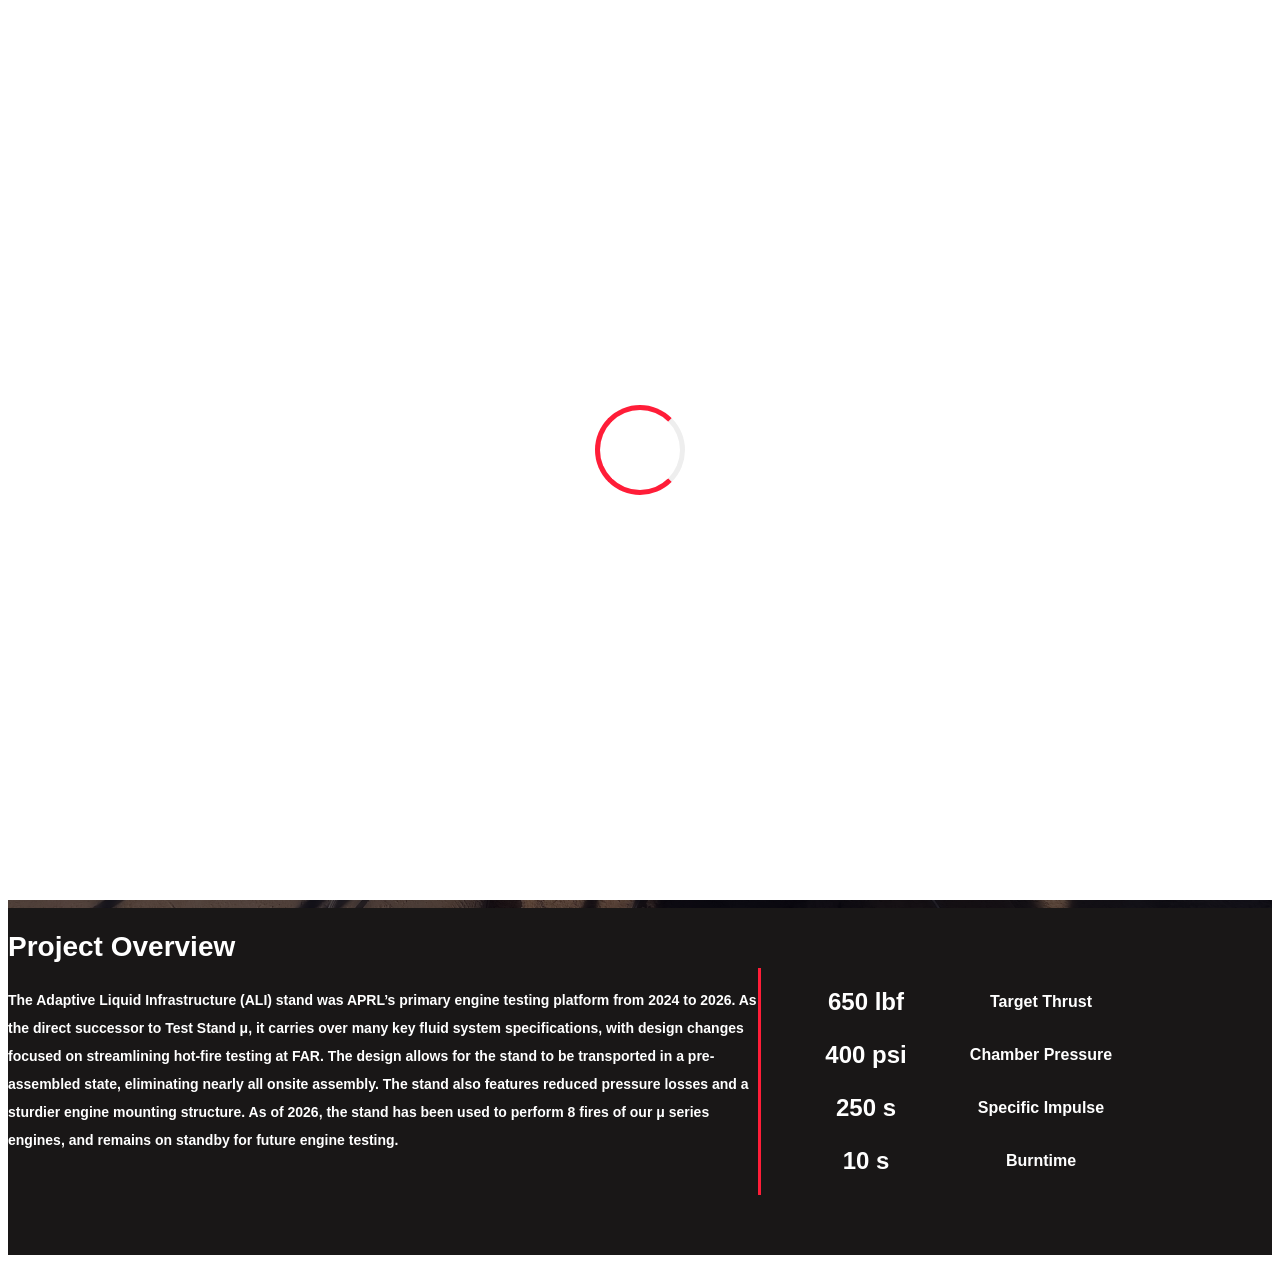
==== commit c4f32537: "updated project pages and final changes" ====
--- a/ALI.html
+++ b/ALI.html
@@ -16,26 +16,23 @@
     <title>Adaptive Liquid Infrastructure Stand</title>
 
     <!-- Favicon -->
-    <link rel="shortcut icon"
-        href="img/APRL_branding/ICON_ONLY/RGB_WhiteOnTransparent_NoStars/APRL_Constellation_ICON_WhiteOnTransparentPath.png">
-    <link rel="apple-touch-icon"
-        href="img/APRL_branding/ICON_ONLY/RGB_WhiteOnTransparent_NoStars/APRL_Constellation_ICON_WhiteOnTransparentPath.png">
-    <link rel="apple-touch-icon" sizes="72x72"
-        href="img/APRL_branding/ICON_ONLY/RGB_WhiteOnTransparent_NoStars/APRL_Constellation_ICON_WhiteOnTransparentPath.png">
-    <link rel="apple-touch-icon" sizes="114x114"
-        href="img/APRL_branding/ICON_ONLY/RGB_WhiteOnTransparent_NoStars/APRL_Constellation_ICON_WhiteOnTransparentPath.png">
-
+    <link rel="shortcut icon" href="img\APRL_branding\new_favicon.png">
+    <link rel="apple-touch-icon" href="img\APRL_branding\new_favicon.png">
+    <link rel="apple-touch-icon" sizes="72x72" href="img\APRL_branding\new_favicon.png">
+    <link rel="apple-touch-icon" sizes="114x114" href="img\APRL_branding\new_favicon.png">
+    
     <!-- Plugins -->
     <link rel="stylesheet" href="css/plugins.css" />
 
     <!-- Core Style Css -->
     <link rel="stylesheet" href="css/style.css" />
-    <link rel="stylesheet" href="css/ALI.css" />
+    <link rel="stylesheet" href="css/project-page.css" />
+    <link rel="stylesheet" href="css/side_menu.css" />
 
 </head>
 
 <body>
-
+    <div id="menu-component"></div>
     <!-- Start page loading -->
     <div id="preloader">
         <div class="row loader">
@@ -80,7 +77,7 @@
                 the stand has been used to perform 8 fires of our μ series engines, and remains on standby for future
                 engine testing.</p>
         </div>
-        <div style="display: flex; align-items: center; padding-block: 60px;">
+        <div style="display: flex; padding-block: 60px;">
             <div class="red-stripe">
                 <div class="project-details">
                     <div class="detail">
@@ -142,6 +139,9 @@
     <!-- custom scripts -->
     <script src="js/scripts.js"></script>
 
+    <!-- nav menu -->
+    <script src="js/side_menu.js"></script>
+
 </body>
 
 </html>
--- a/css/style.css
+++ b/css/style.css
@@ -160,7 +160,7 @@
   text-decoration: none;
 }
 
-.btn {
+.submit-btn {
   display: inline-block;
   font-size: 14px;
   padding: 9px 22px;
@@ -168,7 +168,7 @@
   border: 2px solid #ff1d38;
   border-radius: 25px;
   box-shadow: rgba(0, 0, 0, 0.1) 0px 2px 1px !important;
-  color: #fff;
+  color: white;
   letter-spacing: .5px;
   line-height: inherit;
   width: auto;
@@ -2450,6 +2450,7 @@
   gap: 30px;
   padding-top: 1.5rem;
   padding-bottom: 3rem;
+  padding-left: 35px;
 }
 
 .mission-text{
@@ -2585,4 +2586,18 @@
 
 .bold{
   font-size: 700;
-}+}
+
+button:hover{
+  /* background: #ff1d38; */
+  cursor: pointer;
+  /* border: transparent; */
+}
+
+.cta-btn:hover{
+  background: #ff1d38;
+}
+.project.hide{
+  display: none;
+}
+
--- a/css/project-page.css
+++ b/css/project-page.css
@@ -0,0 +1,137 @@
+.bold{
+    font-weight: 700;
+}
+strong{
+    font-weight: 1000;
+}
+.hero {
+    width: 100vw;
+    height: 100vh;
+
+    background-image: url("../img/APRL_photos/projects/ALI-wide.JPG");
+    background-size: cover;
+    background-position: center;
+    background-repeat: no-repeat;
+}
+
+.hero.VTS{
+    background-image: url("../img/APRL_photos/projects/VTS.png");
+}
+.hero.verstocket{
+    background-image: url("../img/APRL_photos/projects/mach_cover.jpg");
+}
+.hero.engine2{
+    background-image: url("../img/APRL_photos/projects/engine_mu2.png");
+}
+.hero.ophio{
+    background-image: url("../img/APRL_photos/projects/ophio.png");
+}
+.hero-overlay {
+        position: relative;
+    width: 100%;
+    height: 100%;
+
+    backdrop-filter: blur(5px);
+    -webkit-backdrop-filter: blur(3px);
+
+    background-color: rgba(7, 5, 17, 0.6);
+
+    color: white;
+}
+
+
+.hero-overlay h1 {
+    color: white;
+    font-weight: 700;
+}
+
+.logo{
+    position: absolute;
+    top: 0px;
+    left: 10px;
+}
+
+.top-bar{
+    position: absolute;
+    left: 10px;
+    display: flex;
+    width: 90%;
+    align-items: center;
+    justify-content: space-between;
+}
+
+.top-bar h3{
+    color: #ff1d38;
+    font-weight: 700;
+    font-size: 20px;
+    margin: 0;
+    margin-top: 20px;
+}
+
+.project-intro{
+    height: 100%;
+    display: flex;
+    align-items: center;
+}
+
+.hero-intro{
+    padding-top: 90px;
+    padding-left: 50px;
+}
+
+.hero-intro p{
+    font-size: 20px;
+}
+
+.overview-section{
+    background: #191717;
+    color: white;
+    display: flex;
+}
+.overview-section h2{
+    color: white;
+    font-size: 28px;
+}
+.description{
+    font-weight: 600;
+    font-size: 14px;
+    line-height: 2;
+    width: 750px;
+}
+a{
+    font-size: 14px;
+}
+.project-details{
+    display: flex;
+    flex-direction: column;
+    gap: 25px;
+    padding-inline: 50px;
+}
+.detail{
+    display: flex;
+    align-items: center;
+    gap: 20px;
+    
+}
+
+.detail .metric{
+    font-weight: 700;
+    font-size: 24px;
+    width: 110px;
+    text-align: center;
+    margin: 0;
+}
+
+.detail .unit {
+    font-size: 16px;
+    margin: 0;
+    font-weight: 700;
+    width: 200px;
+    text-align: center;
+}
+
+.red-stripe{
+    border-left:#ff1d38 3px solid;
+    height: fit-content;
+    padding-block: 20px;
+}
--- a/css/side_menu.css
+++ b/css/side_menu.css
@@ -0,0 +1,178 @@
+/* --------------------
+   HAMBURGER
+-------------------- */
+
+.hamburger {
+    position: fixed;
+    top: 20px;
+    right: 20px;
+    background: transparent;
+    width: 52px;
+    height: 52px;
+
+    border: none;
+    border-radius: 50%;
+
+    display: flex;
+    flex-direction: column;
+    align-items: center;
+    justify-content: center;
+    gap: 5px;
+
+    cursor: pointer;
+    z-index: 1000;
+
+    /* hidden while hero is visible */
+    opacity: 0;
+    visibility: hidden;
+    transform: translateY(-10px);
+
+    transition:
+        opacity 0.3s ease,
+        transform 0.3s ease,
+        visibility 0.3s;
+}
+
+
+.hamburger.show {
+    opacity: 1;
+    visibility: visible;
+    transform: translateY(0);
+}
+
+.hamburger span {
+    display: block;
+    width: 23px;
+    height: 2px;
+    background: white;
+}
+
+.hamburger.black span{
+    background: black;
+}
+.hamburger.black{
+    background: rgba(255, 255, 255, 0.5)
+}
+/* --------------------
+   PAGE OVERLAY
+-------------------- */
+
+.menu-overlay {
+    position: fixed;
+    inset: 0;
+
+    background: rgba(0, 0, 0, 0.4);
+    backdrop-filter: blur(4px);
+
+    opacity: 0;
+    visibility: hidden;
+
+    transition: opacity 0.35s ease;
+    z-index: 1100;
+}
+
+.menu-overlay.active {
+    opacity: 1;
+    visibility: visible;
+}
+
+
+/* --------------------
+   SIDE MENU
+-------------------- */
+
+.side-menu {
+    position: fixed;
+
+    top: 0;
+    right: 0;
+
+    height: 100vh;
+    width: min(320px, 85vw);
+
+    background: #171717;
+
+    z-index: 1200;
+
+    transform: translateX(100%);
+    transition: transform 0.4s ease;
+
+    padding: 30px;
+}
+
+.side-menu.active {
+    transform: translateX(0);
+}
+
+
+/* Close X */
+
+.close-menu {
+    position: absolute;
+
+    top: 20px;
+    left: 20px;
+
+    background: none;
+    border: none;
+
+    color: white;
+    font-size: 36px;
+
+    cursor: pointer;
+    z-index: 10;
+}
+
+
+.close-menu:hover {
+    background: transparent;
+}
+
+/* Menu contents */
+
+.side-menu-content {
+    position: relative;
+    height: 100%;
+
+    display: flex;
+    flex-direction: column;
+
+    align-items: flex-end;
+    justify-content: center;
+
+    gap: 18px;
+}
+
+.side-menu-content a {
+    color: white;
+    text-decoration: none;
+
+    font-family: "Montserrat", sans-serif;
+    font-size: 16px;
+    font-weight: 600;
+    text-align: right;
+    transition: color 0.2s ease;
+    padding-right: 10px;
+}
+
+.side-menu-content a:hover {
+    color: #ff193e;
+}
+
+.menu-logo {
+    width: 80px;
+    margin-top: 50px;
+}
+
+.cows_fly_logo{
+    
+}
+
+.cows_fly_logo img{
+    height: 100%;
+    width: 100%;
+
+    object-fit: cover;
+    object-position: center;
+
+}
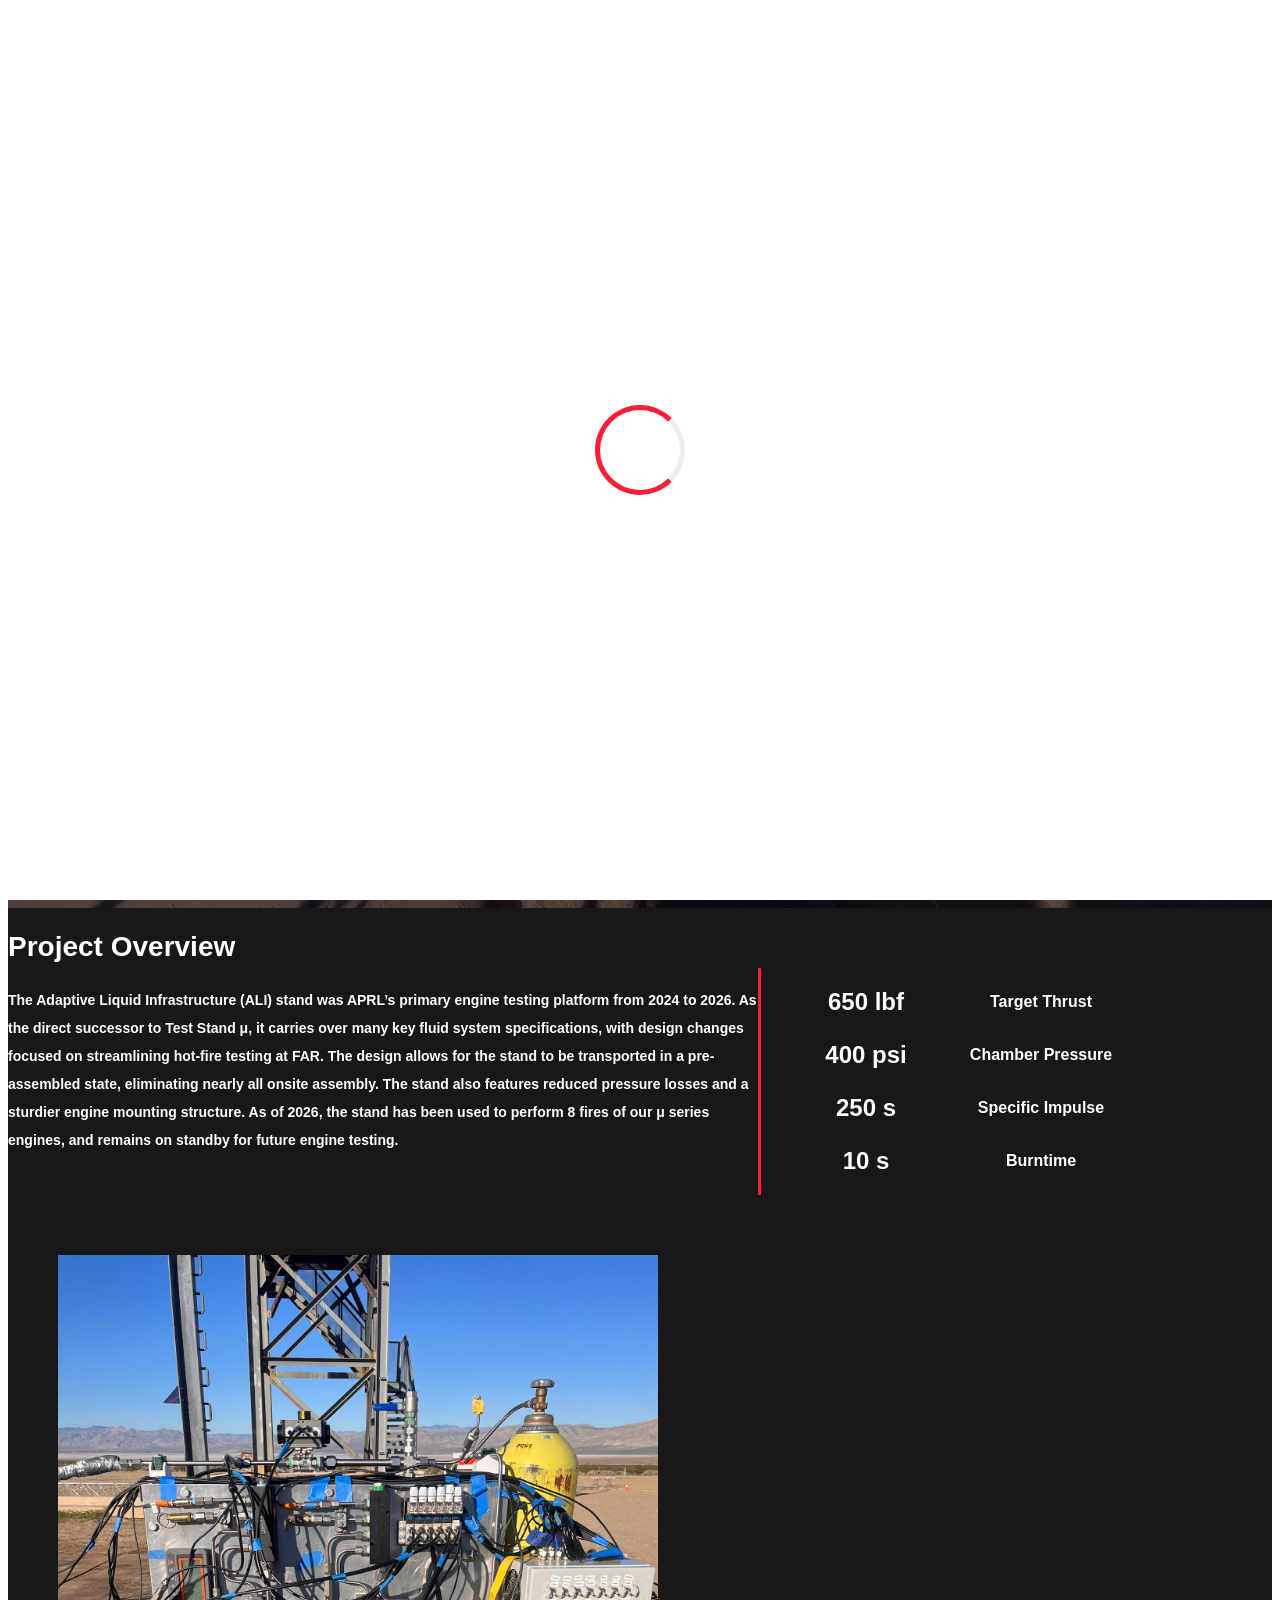
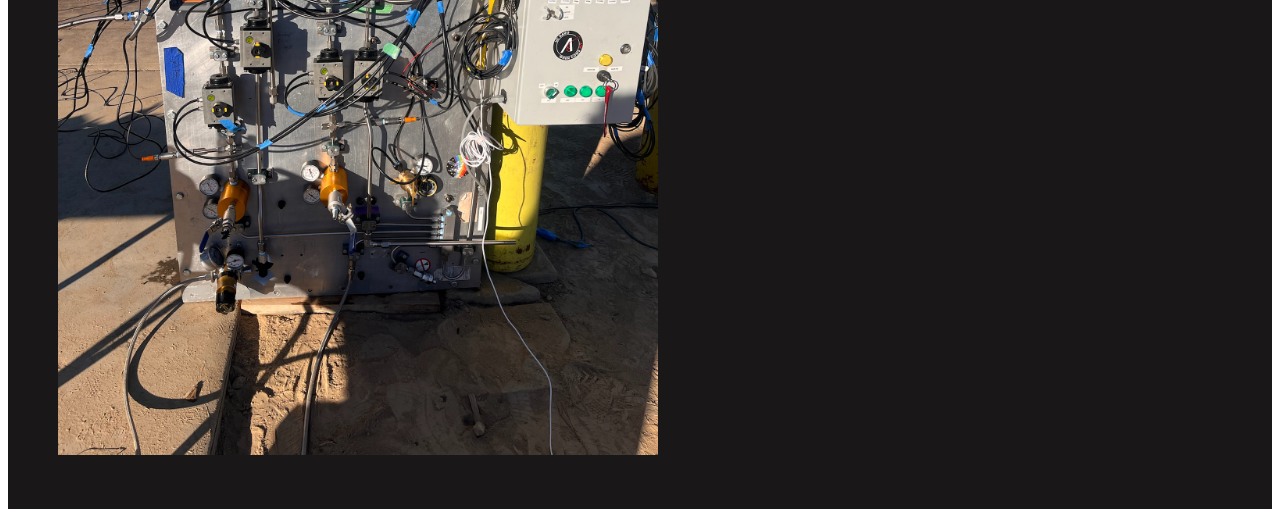
==== commit ea219579: "updated project pages + final changes" ====
--- a/ALI.html
+++ b/ALI.html
@@ -20,7 +20,7 @@
     <link rel="apple-touch-icon" href="img\APRL_branding\new_favicon.png">
     <link rel="apple-touch-icon" sizes="72x72" href="img\APRL_branding\new_favicon.png">
     <link rel="apple-touch-icon" sizes="114x114" href="img\APRL_branding\new_favicon.png">
-    
+
     <!-- Plugins -->
     <link rel="stylesheet" href="css/plugins.css" />
 
@@ -51,7 +51,7 @@
                             title="Aggie Propulsion & Rocketry Lab">
                     </a>
                 </div>
-                <h3>Projects / ENGINE</h3>
+                <h3>Projects / TEST STANDS</h3>
 
             </div>
 
@@ -100,6 +100,9 @@
             </div>
         </div>
     </section>
+    <div class="project-img">
+        <img style="width: 600px;" src="img\APRL_photos\projects\ALI.JPG">
+    </div>
     <!-- jQuery -->
     <script src="js/jquery.min.js"></script>
 
@@ -112,8 +115,7 @@
     <!-- scrollIt -->
     <script src="js/scrollIt.min.js"></script>
 
-    <!-- animated.headline -->
-    <script src="js/animated.headline.js"></script>
+
 
     <!-- jquery.appear -->
     <script src="js/jquery.appear.js"></script>
@@ -133,8 +135,6 @@
     <!-- isotope.pkgd.min js -->
     <script src="js/isotope.pkgd.min.js"></script>
 
-    <!-- countdown -->
-    <script src="js/countdown.js"></script>
 
     <!-- custom scripts -->
     <script src="js/scripts.js"></script>
--- a/css/style.css
+++ b/css/style.css
@@ -33,14 +33,24 @@
 
     Added accordian bs:
 ---------------------------------- */
-html, body {
+html,
+body {
   max-width: 100%;
   overflow-x: hidden;
   scroll-behavior: smooth;
 }
+
 body {
   font-family: "Montserrat", sans-serif;
-  font-weight: 600; /* SemiBold */
+  font-weight: 600;
+  /* SemiBold */
+}
+
+.content-container{
+  width: 1200px;
+  display: flex;
+  flex-direction: column;
+  justify-content: center;
 }
 
 /*============================== 
@@ -61,7 +71,7 @@
   opacity: 0;
 }
 
-#intro{
+#intro {
   position: relative;
   min-height: 100vh;
   min-width: 100vw;
@@ -83,18 +93,21 @@
   text-align: center;
 }
 
-.member-container{
+.member-container {
   width: 100%;
   max-width: 300px;
   margin: 0 auto
 }
-.executive-members{
+
+.executive-members {
   padding-bottom: 70px;
 }
-.leads-row{
+
+.leads-row {
   padding-bottom: 30px;
 }
-h3{
+
+h3 {
   padding-bottom: 30px;
 }
 
@@ -104,8 +117,7 @@
   vertical-align: middle;
   position: relative;
   width: 200px;
-  height: 200px;
-}
+  height: 200px; }
 
 .loader-icon {
   width: 80px;
@@ -115,35 +127,25 @@
   border-radius: 50%;
   position: relative;
   animation: loader-rotate 1s linear infinite;
-  margin: 0 auto;
-}
+  margin: 0 auto; }
 
 @keyframes loader-rotate {
   0% {
-    transform: rotate(0);
-  }
-
+    transform: rotate(0); }
   100% {
-    transform: rotate(360deg);
-  }
-}
-
+    transform: rotate(360deg); } }
 .theme-color {
-  color: #ff1d38;
-}
+  color: #ff1d38; }
 
 .bg-img {
   background-size: cover;
-  background-repeat: no-repeat;
-}
+  background-repeat: no-repeat; }
 
 .bg-theme {
-  background-color: #ff1d38;
-}
+  background-color: #ff1d38; }
 
 .theme-overlay[data-overlay-dark]:before {
-  background: #ff1d38;
-}
+  background: #ff1d38; }
 
 .valign {
   display: -webkit-box;
@@ -151,14 +153,11 @@
   display: flex;
   -webkit-box-align: center;
   -ms-flex-align: center;
-  align-items: center;
-}
-
-a:hover,
-a:active {
+  align-items: center; }
+
+a:hover, a:active {
   color: #ff1d38;
-  text-decoration: none;
-}
+  text-decoration: none; }
 
 .submit-btn {
   display: inline-block;
@@ -175,162 +174,112 @@
   font-family: 'Montserrat', sans-serif;
   font-weight: 600;
   transition-duration: 0.3s;
-  transition-timing-function: ease-in-out;
-}
-
-.btn:hover,
-.btn:active {
-  background: #ff1d38;
-  color: #fff;
-  border-color: #ff1d38;
-  box-shadow: rgba(0, 0, 0, 0.3) 0px 3px 8px !important;
-}
-
-.btn:focus {
-  background: #ff1d38;
-  color: #fff;
-  box-shadow: rgba(0, 0, 0, 0.3) 0px 3px 8px !important;
-  border-color: #ff1d38;
-}
-
-.btn span {
-  color: #fff;
-}
+  transition-timing-function: ease-in-out; }
+  .btn:hover, .btn:active {
+    background: #ff1d38;
+    color: #fff;
+    border-color: #ff1d38;
+    box-shadow: rgba(0, 0, 0, 0.3) 0px 3px 8px !important; }
+  .btn:focus {
+    background: #ff1d38;
+    color: #fff;
+    box-shadow: rgba(0, 0, 0, 0.3) 0px 3px 8px !important;
+    border-color: #ff1d38; }
+  .btn span {
+    color: #fff; }
 
 .btn.secondary {
   background: #232323;
-  border: 2px solid #232323;
-}
-
-.btn.secondary:hover,
-.btn.secondary:active {
-  background: #232323;
-  color: #fff;
-  border-color: #232323;
-}
-
-.btn.secondary:focus {
-  background: #232323;
-  color: #fff;
-  border-color: #232323;
-}
-
-.btn.secondary span {
-  color: #fff;
-}
+  border: 2px solid #232323; }
+  .btn.secondary:hover, .btn.secondary:active {
+    background: #232323;
+    color: #fff;
+    border-color: #232323; }
+  .btn.secondary:focus {
+    background: #232323;
+    color: #fff;
+    border-color: #232323; }
+  .btn.secondary span {
+    color: #fff; }
 
 .btn.white {
   background: #fff;
   border: 2px solid #fff;
   box-shadow: rgba(0, 0, 0, 0.1) 0px 2px 1px !important;
-  color: #232323;
-}
-
-.btn.white:hover,
-.btn.white:active {
-  background: #fff;
-  color: #232323;
-  border-color: #fff;
-}
-
-.btn.white:focus {
-  background: #fff;
-  color: #232323;
-  border-color: #fff;
-}
-
-.btn.white span {
-  color: #232323;
-}
+  color: #232323; }
+  .btn.white:hover, .btn.white:active {
+    background: #fff;
+    color: #232323;
+    border-color: #fff; }
+  .btn.white:focus {
+    background: #fff;
+    color: #232323;
+    border-color: #fff; }
+  .btn.white span {
+    color: #232323; }
 
 /*============================== 
     Banner
 ================================*/
 .banner-headline {
   font-size: 3rem;
-  line-height: 1.2;
-}
+  line-height: 1.2; }
 
 .banner-headline.medium {
-  font-size: 1.6rem;
-}
+  font-size: 1.6rem; }
 
 @media only screen and (min-width: 768px) {
   .banner-headline {
     font-size: 4.4rem;
-    font-weight: 300;
-  }
-}
-
+    font-weight: 300; } }
 @media only screen and (min-width: 1170px) {
   .banner-headline {
-    font-size: 6rem;
-  }
+    font-size: 6rem; }
 
   .banner-headline.medium {
     font-size: 5rem;
-    line-height: 1.2;
-  }
-}
-
+    line-height: 1.2; } }
 .banner-words-wrapper {
   display: inline-block;
   position: relative;
-  text-align: left;
-}
-
-.banner-words-wrapper b {
-  display: inline-block;
-  position: absolute;
-  white-space: nowrap;
-  left: 0;
-  top: 0;
-}
-
-.banner-words-wrapper b.is-visible {
-  position: relative;
-}
+  text-align: left; }
+  .banner-words-wrapper b {
+    display: inline-block;
+    position: absolute;
+    white-space: nowrap;
+    left: 0;
+    top: 0; }
+    .banner-words-wrapper b.is-visible {
+      position: relative; }
 
 .no-js .banner-words-wrapper b {
-  opacity: 0;
-}
-
-.no-js .banner-words-wrapper b.is-visible {
-  opacity: 1;
-}
+  opacity: 0; }
+  .no-js .banner-words-wrapper b.is-visible {
+    opacity: 1; }
 
 /* xclip */
 .banner-headline.clip span {
   display: inline-block;
-  padding: .2em 0;
-}
+  padding: .2em 0; }
 
 .caption .highlight {
-  color: #ff1d38;
-}
+  color: #ff1d38; }
 
 .banner-headline.clip .banner-words-wrapper {
   overflow: hidden;
-  vertical-align: top;
-}
-
-.banner-headline.clip .banner-words-wrapper:after {
-  content: '';
-  position: absolute;
-  top: 10%;
-  right: 0;
-  width: 2px;
-  height: 70%;
-  background-color: rgba(255, 255, 255, 0.65);
-}
-
+  vertical-align: top; }
+  .banner-headline.clip .banner-words-wrapper:after {
+    content: '';
+    position: absolute;
+    top: 10%;
+    right: 0;
+    width: 2px;
+    height: 70%;
+    background-color: rgba(255, 255, 255, 0.65); }
 .banner-headline.clip b {
-  opacity: 0;
-}
-
+  opacity: 0; }
 .banner-headline b.is-visible {
-  opacity: 1;
-}
+  opacity: 1; }
 
 .owl-theme .owl-dots .owl-dot span {
   width: 12px;
@@ -338,122 +287,86 @@
   border-radius: 50%;
   background: #d5d5d5;
   margin: 5px 4px 0 4px;
-  border: 2px solid #d5d5d5;
-}
-
-.owl-theme .owl-dots .owl-dot.active span,
-.owl-theme .owl-dots .owl-dot:hover span {
+  border: 2px solid #d5d5d5; }
+.owl-theme .owl-dots .owl-dot.active span, .owl-theme .owl-dots .owl-dot:hover span {
   background: #ff1d38;
-  border-color: #ff1d38;
-}
-
-.slider .arrow,
-.slider-fade .arrow {
-  display: none !important;
-}
-
-.slider .owl-item,
-.slider-fade .owl-item {
+  border-color: #ff1d38; }
+
+.slider .arrow, .slider-fade .arrow {
+  display: none !important; }
+
+.slider .owl-item, .slider-fade .owl-item {
   height: 100vh;
-  position: relative;
-}
-
-.slider .item,
-.slider-fade .item {
+  position: relative; }
+
+.slider .item, .slider-fade .item {
   position: absolute;
   top: 0;
   left: 0;
   height: 100%;
   width: 100%;
   background-size: cover;
-  background-position: center center;
-}
-
-.slider .item .caption,
-.slider-fade .item .caption {
+  background-position: center center; }
+
+.slider .item .caption, .slider-fade .item .caption {
   width: 100%;
-  z-index: 9;
-}
-
-.slider .owl-theme .owl-dots,
-.slider-fade .owl-theme .owl-dots {
+  z-index: 9; }
+
+.slider .owl-theme .owl-dots, .slider-fade .owl-theme .owl-dots {
   position: absolute;
   bottom: 5vh;
   width: 100%;
-  left: 0;
-}
+  left: 0; }
 
 /*creative banner*/
 .creative-banner {
-  min-height: 100vh;
-}
-
-.creative-banner:after {
-  position: absolute;
-  left: 0;
-  top: 0;
-  width: 100%;
-  height: 100%;
-  content: "";
-  z-index: -1;
-}
-
-.creative-banner .wave-area {
-  height: 5%;
-  width: 100%;
-  position: absolute;
-  bottom: 0;
-  left: 0;
-  background: white;
-  z-index: 1;
-}
-
-.creative-banner .wave {
-  background: url("../img/wave.svg") repeat-x;
-  position: absolute;
-  top: -100px;
-  width: 6400px;
-  height: 100px;
-  animation: wave 35s cubic-bezier(0.36, 0.45, 0.63, 0.53) infinite;
-  transform: translate3d(0, 0, 0);
-}
-
-.creative-banner .wave:nth-of-type(2) {
-  top: -56px;
-  animation: wave 20s cubic-bezier(0.36, 0.45, 0.63, 0.53) -0.125s infinite, swell 7s ease -1.25s infinite;
-  opacity: 1;
-}
+  min-height: 100vh; }
+  .creative-banner:after {
+    position: absolute;
+    left: 0;
+    top: 0;
+    width: 100%;
+    height: 100%;
+    content: "";
+    z-index: -1; }
+  .creative-banner .wave-area {
+    height: 5%;
+    width: 100%;
+    position: absolute;
+    bottom: 0;
+    left: 0;
+    background: white;
+    z-index: 1; }
+  .creative-banner .wave {
+    background: url("../img/wave.svg") repeat-x;
+    position: absolute;
+    top: -100px;
+    width: 6400px;
+    height: 100px;
+    animation: wave 35s cubic-bezier(0.36, 0.45, 0.63, 0.53) infinite;
+    transform: translate3d(0, 0, 0); }
+    .creative-banner .wave:nth-of-type(2) {
+      top: -56px;
+      animation: wave 20s cubic-bezier(0.36, 0.45, 0.63, 0.53) -0.125s infinite, swell 7s ease -1.25s infinite;
+      opacity: 1; }
 
 @keyframes wave {
   0% {
-    margin-left: 0;
-  }
-
+    margin-left: 0; }
   100% {
-    margin-left: -1600px;
-  }
-}
-
+    margin-left: -1600px; } }
 @keyframes swell {
-
-  0%,
-  100% {
-    transform: translate3d(0, -45px, 0);
-  }
-
+  0%, 100% {
+    transform: translate3d(0, -45px, 0); }
   50% {
-    transform: translate3d(0, 5px, 0);
-  }
-}
-
+    transform: translate3d(0, 5px, 0); } }
 /* background video */
 .bg-vid {
   position: absolute;
   top: 0;
   left: 0;
   min-width: 100%;
-  min-height: 100%;
-}
+  min-height: 100%; }
 
 /* particles banner */
 #particles-js {
@@ -462,8 +375,7 @@
   left: 0;
   width: 100%;
   height: 100%;
-  z-index: 1;
-}
+  z-index: 1; }
 
 /*============================== 
     Navbar
@@ -475,9 +387,8 @@
   left: 0;
   top: 0;
   width: 100%;
-  background: transparent !important;
-  transition: background 0.3s ease;
-  z-index: 10;
+  background: transparent;
+  z-index: 9;
   min-height: 70px;
   padding: 0;
   border-bottom: 1px solid rgba(255, 255, 255, 0.15);
@@ -520,10 +431,10 @@
   text-align: right;
 }
 
-#navbarContent{
- position: absolute;
- top: 40px;
- right: 20px;
+#navbarContent {
+  position: absolute;
+  top: 40px;
+  right: 20px;
 }
 
 /* .nav-scroll {
@@ -555,79 +466,52 @@
 
 /*header bg-theme */
 .navbar.bg-theme {
-  background: #ff1d38;
-}
-
-.navbar.bg-theme .navbar-nav .nav-link.active {
-  color: #232323;
-}
-
-.navbar.bg-theme.nav-scroll .navbar-nav .nav-link {
-  color: #fff;
-}
-
-.navbar.bg-theme .navbar-nav .nav-link:hover,
-.navbar.bg-theme.nav-scroll .navbar-nav .nav-link.active {
-  color: #232323;
-}
+  background: #ff1d38; }
+  .navbar.bg-theme .navbar-nav .nav-link.active {
+    color: #232323; }
+  .navbar.bg-theme.nav-scroll .navbar-nav .nav-link {
+    color: #fff; }
+  .navbar.bg-theme .navbar-nav .nav-link:hover, .navbar.bg-theme.nav-scroll .navbar-nav .nav-link.active {
+    color: #232323; }
 
 /*header bg-black */
 .navbar.bg-black {
-  background: #232323;
-}
-
-.navbar.bg-black .navbar-nav .nav-link.active {
-  color: #ff1d38;
-}
-
-.navbar.bg-black.nav-scroll .navbar-nav .nav-link {
-  color: #fff;
-}
-
-.navbar.bg-black .navbar-nav .nav-link:hover,
-.navbar.bg-black.nav-scroll .navbar-nav .nav-link.active {
-  color: #ff1d38;
-}
+  background: #232323; }
+  .navbar.bg-black .navbar-nav .nav-link.active {
+    color: #ff1d38; }
+  .navbar.bg-black.nav-scroll .navbar-nav .nav-link {
+    color: #fff; }
+  .navbar.bg-black .navbar-nav .nav-link:hover, .navbar.bg-black.nav-scroll .navbar-nav .nav-link.active {
+    color: #ff1d38; }
 
 /*header bg-white */
 .navbar.bg-white {
-  background: #fff;
-}
-
-.navbar.bg-white .navbar-nav .nav-link {
-  color: #232323;
-}
-
-.navbar.bg-white .navbar-nav .nav-link.active {
-  color: #ff1d38;
-}
-
-.navbar.bg-white.nav-scroll .navbar-nav .nav-link {
-  color: #232323;
-}
-
-.navbar.bg-white .navbar-nav .nav-link:hover,
-.navbar.bg-white.nav-scroll .navbar-nav .nav-link.active {
-  color: #ff1d38;
-}
+  background: #fff; }
+  .navbar.bg-white .navbar-nav .nav-link {
+    color: #232323; }
+    .navbar.bg-white .navbar-nav .nav-link.active {
+      color: #ff1d38; }
+  .navbar.bg-white.nav-scroll .navbar-nav .nav-link {
+    color: #232323; }
+  .navbar.bg-white .navbar-nav .nav-link:hover, .navbar.bg-white.nav-scroll .navbar-nav .nav-link.active {
+    color: #ff1d38; }
 
 .logo {
   padding: 15px 0;
-  width: 125px;
-}
+  width: 125px; }
 
 /*============================== 
     Header
 ================================*/
-SPAN.line_item {
-  display: list-item;
+SPAN.line_item  {
+  display: list-item; 
   margin-left: 2em;
   font-size: 18px;
   margin-bottom: 10px;
 }
-
 .header {
-  min-height: 100vh;
+  height: 100vh;
+  max-height: 1200px;
   overflow: hidden;
 }
 
@@ -766,29 +650,21 @@
   transition: transform .5s ease;
   transition: transform .5s ease, -webkit-transform .5s ease, -o-transform .5s ease;
   transition: transform .5s ease, -webkit-transform .5s ease;
-  overflow: hidden;
-}
-
-.side-menu.left {
-  left: 0;
-  right: auto;
-  -webkit-transform: translate3d(-100%, 0, 0);
-  transform: translate3d(-100%, 0, 0);
-}
+  overflow: hidden; }
+  .side-menu.left {
+    left: 0;
+    right: auto;
+    -webkit-transform: translate3d(-100%, 0, 0);
+    transform: translate3d(-100%, 0, 0); }
 
 .side-menu.black {
-  background: rgba(0, 0, 0, 0.95);
-}
-
-.side-menu.side-menu-active,
-.side-menu.before-side {
+  background: rgba(0, 0, 0, 0.95); }
+
+.side-menu.side-menu-active, .side-menu.before-side {
   -webkit-transform: translate3d(0, 0, 0);
-  transform: translate3d(0, 0, 0);
-}
-
+  transform: translate3d(0, 0, 0); }
 .side-menu .navbar-brand {
-  margin: 0 0 2.5rem 0;
-}
+  margin: 0 0 2.5rem 0; }
 
 /*Side overlay*/
 #close_sidebar {
@@ -803,8 +679,7 @@
   transition: opacity 300ms cubic-bezier(0.895, 0.03, 0.685, 0.22);
   display: none;
   z-index: 1031;
-  opacity: 0.4;
-}
+  opacity: 0.4; }
 
 /*side clode btn*/
 .side-menu .btn-close {
@@ -815,37 +690,27 @@
   position: absolute;
   top: 30px;
   right: 15px;
-  cursor: pointer;
-}
-
+  cursor: pointer; }
 .side-menu.before-side .btn-close {
-  display: none;
-}
-
-.side-menu .btn-close:before,
-.side-menu .btn-close:after {
+  display: none; }
+.side-menu .btn-close:before, .side-menu .btn-close:after {
   position: absolute;
   left: 16px;
   content: ' ';
   height: 24px;
   width: 2px;
   background: #fff;
-  top: 5px;
-}
-
+  top: 5px; }
 .side-menu .btn-close:before {
   -webkit-transform: rotate(45deg);
   -ms-transform: rotate(45deg);
   -o-transform: rotate(45deg);
-  transform: rotate(45deg);
-}
-
+  transform: rotate(45deg); }
 .side-menu .btn-close:after {
   -webkit-transform: rotate(-45deg);
   -ms-transform: rotate(-45deg);
   -o-transform: rotate(-45deg);
-  transform: rotate(-45deg);
-}
+  transform: rotate(-45deg); }
 
 /*side open btn*/
 .sidemenu_btn {
@@ -858,40 +723,29 @@
   position: absolute;
   right: 25px;
   top: 22px;
-  z-index: 99;
-}
-
-.sidemenu_btn.left {
-  left: 15px;
-  right: auto;
-}
-
-.sidemenu_btn>span {
-  height: 2px;
-  width: 100%;
-  background: #fff;
-  display: block;
-}
-
-.sidemenu_btn>span:nth-child(2) {
-  margin: 4px 0;
-}
-
-.nav-scroll .sidemenu_btn>span {
-  background: #232323;
-}
-
-.bg-black.nav-scroll .sidemenu_btn>span {
-  background: #fff;
-}
-
-.bg-white .sidemenu_btn>span {
-  background: #232323;
-}
-
-.bg-white.nav-scroll .sidemenu_btn>span {
-  background: #232323;
-}
+  z-index: 99; }
+  .sidemenu_btn.left {
+    left: 15px;
+    right: auto; }
+  .sidemenu_btn > span {
+    height: 2px;
+    width: 100%;
+    background: #fff;
+    display: block; }
+    .sidemenu_btn > span:nth-child(2) {
+      margin: 4px 0; }
+
+.nav-scroll .sidemenu_btn > span {
+  background: #232323; }
+
+.bg-black.nav-scroll .sidemenu_btn > span {
+  background: #fff; }
+
+.bg-white .sidemenu_btn > span {
+  background: #232323; }
+
+.bg-white.nav-scroll .sidemenu_btn > span {
+  background: #232323; }
 
 .side-menu .inner-wrapper {
   padding: 3.5rem 5rem;
@@ -911,13 +765,10 @@
   text-align: left;
   -webkit-flex-wrap: wrap;
   -ms-flex-wrap: wrap;
-  flex-wrap: wrap;
-}
-
+  flex-wrap: wrap; }
 .side-menu .side-nav {
   margin-bottom: 30px;
-  display: block;
-}
+  display: block; }
 
 .side-nav .navbar-nav .nav-item {
   display: block;
@@ -930,70 +781,50 @@
   -webkit-transform: translateY(30px);
   -ms-transform: translateY(30px);
   -o-transform: translateY(30px);
-  transform: translateY(30px);
-}
-
-.side-nav .navbar-nav .nav-item:first-child {
-  -webkit-transition-delay: .1s;
-  -o-transition-delay: .1s;
-  transition-delay: .1s;
-}
-
-.side-nav .navbar-nav .nav-item:nth-child(2) {
-  -webkit-transition-delay: .2s;
-  -o-transition-delay: .2s;
-  transition-delay: .2s;
-}
-
-.side-nav .navbar-nav .nav-item:nth-child(3) {
-  -webkit-transition-delay: .3s;
-  -o-transition-delay: .3s;
-  transition-delay: .3s;
-}
-
-.side-nav .navbar-nav .nav-item:nth-child(4) {
-  -webkit-transition-delay: .4s;
-  -o-transition-delay: .4s;
-  transition-delay: .4s;
-}
-
-.side-nav .navbar-nav .nav-item:nth-child(5) {
-  -webkit-transition-delay: .5s;
-  -o-transition-delay: .5s;
-  transition-delay: .5s;
-}
-
-.side-nav .navbar-nav .nav-item:nth-child(6) {
-  -webkit-transition-delay: .6s;
-  -o-transition-delay: .6s;
-  transition-delay: .6s;
-}
-
-.side-nav .navbar-nav .nav-item:nth-child(7) {
-  -webkit-transition-delay: .7s;
-  -o-transition-delay: .7s;
-  transition-delay: .7s;
-}
-
-.side-nav .navbar-nav .nav-item:nth-child(8) {
-  -webkit-transition-delay: .8s;
-  -o-transition-delay: .8s;
-  transition-delay: .8s;
-}
-
-.side-nav .navbar-nav .nav-item:nth-child(9) {
-  -webkit-transition-delay: .9s;
-  -o-transition-delay: .9s;
-  transition-delay: .9s;
-}
+  transform: translateY(30px); }
+  .side-nav .navbar-nav .nav-item:first-child {
+    -webkit-transition-delay: .1s;
+    -o-transition-delay: .1s;
+    transition-delay: .1s; }
+  .side-nav .navbar-nav .nav-item:nth-child(2) {
+    -webkit-transition-delay: .2s;
+    -o-transition-delay: .2s;
+    transition-delay: .2s; }
+  .side-nav .navbar-nav .nav-item:nth-child(3) {
+    -webkit-transition-delay: .3s;
+    -o-transition-delay: .3s;
+    transition-delay: .3s; }
+  .side-nav .navbar-nav .nav-item:nth-child(4) {
+    -webkit-transition-delay: .4s;
+    -o-transition-delay: .4s;
+    transition-delay: .4s; }
+  .side-nav .navbar-nav .nav-item:nth-child(5) {
+    -webkit-transition-delay: .5s;
+    -o-transition-delay: .5s;
+    transition-delay: .5s; }
+  .side-nav .navbar-nav .nav-item:nth-child(6) {
+    -webkit-transition-delay: .6s;
+    -o-transition-delay: .6s;
+    transition-delay: .6s; }
+  .side-nav .navbar-nav .nav-item:nth-child(7) {
+    -webkit-transition-delay: .7s;
+    -o-transition-delay: .7s;
+    transition-delay: .7s; }
+  .side-nav .navbar-nav .nav-item:nth-child(8) {
+    -webkit-transition-delay: .8s;
+    -o-transition-delay: .8s;
+    transition-delay: .8s; }
+  .side-nav .navbar-nav .nav-item:nth-child(9) {
+    -webkit-transition-delay: .9s;
+    -o-transition-delay: .9s;
+    transition-delay: .9s; }
 
 .side-menu.side-menu-active .side-nav .navbar-nav .nav-item {
   -webkit-transform: translateY(0);
   -ms-transform: translateY(0);
   -o-transform: translateY(0);
   transform: translateY(0);
-  opacity: 1;
-}
+  opacity: 1; }
 
 .side-nav .navbar-nav .nav-link {
   display: inline-table;
@@ -1004,88 +835,64 @@
   line-height: normal;
   position: relative;
   -webkit-border-radius: 0;
-  border-radius: 0;
-}
-
-.side-nav .navbar-nav .nav-link:after {
-  content: "";
-  position: absolute;
-  background: #fff;
-  display: inline-block;
-  width: 0;
-  height: 1px;
-  bottom: 0;
-  left: 0;
-  overflow: hidden;
-  -webkit-transition: all 0.5s cubic-bezier(0, 0, 0.2, 1);
-  -o-transition: all 0.5s cubic-bezier(0, 0, 0.2, 1);
-  transition: all 0.5s cubic-bezier(0, 0, 0.2, 1);
-}
-
-.side-nav .navbar-nav .nav-link:hover:after,
-.side-nav .navbar-nav .nav-link:focus:after {
-  width: 100%;
-}
-
-.side-nav .navbar-nav .nav-link.active {
-  background: transparent;
-}
-
-.side-nav .navbar-nav .nav-link.active:after {
-  width: 100%;
-}
+  border-radius: 0; }
+  .side-nav .navbar-nav .nav-link:after {
+    content: "";
+    position: absolute;
+    background: #fff;
+    display: inline-block;
+    width: 0;
+    height: 1px;
+    bottom: 0;
+    left: 0;
+    overflow: hidden;
+    -webkit-transition: all 0.5s cubic-bezier(0, 0, 0.2, 1);
+    -o-transition: all 0.5s cubic-bezier(0, 0, 0.2, 1);
+    transition: all 0.5s cubic-bezier(0, 0, 0.2, 1); }
+  .side-nav .navbar-nav .nav-link:hover:after, .side-nav .navbar-nav .nav-link:focus:after {
+    width: 100%; }
+  .side-nav .navbar-nav .nav-link.active {
+    background: transparent; }
+    .side-nav .navbar-nav .nav-link.active:after {
+      width: 100%; }
 
 .side-menu .social-links a {
-  color: #fff;
-}
-
-.side-menu .social-links a:hover {
-  opacity: 0.65;
-}
+  color: #fff; }
+  .side-menu .social-links a:hover {
+    opacity: 0.65; }
 
 /*============================== 
     Skill Progress
 ================================*/
 .skills .prog-item {
-  margin-bottom: 25px;
-}
-
-.skills .prog-item:last-child {
-  margin-bottom: 0;
-}
-
-.skills .prog-item p {
-  font-size: 14px;
-  margin-bottom: 8px;
-}
-
-.skills .prog-item .skills-progress {
-  width: 100%;
-  height: 5px;
-  background: #eee;
-  border-radius: 5px;
-  position: relative;
-}
-
-.skills .prog-item .skills-progress span {
-  position: absolute;
-  left: 0;
-  top: 0;
-  height: 100%;
-  background: #474747;
-  width: 10%;
-  border-radius: 10px;
-  transition: all 1s;
-}
-
-.skills .prog-item .skills-progress span:after {
-  content: attr(data-value);
-  position: absolute;
-  top: -20px;
-  right: 0;
-  font-size: 10px;
-  color: #777;
-}
+  margin-bottom: 25px; }
+  .skills .prog-item:last-child {
+    margin-bottom: 0; }
+  .skills .prog-item p {
+    font-size: 14px;
+    margin-bottom: 8px; }
+  .skills .prog-item .skills-progress {
+    width: 100%;
+    height: 5px;
+    background: #eee;
+    border-radius: 5px;
+    position: relative; }
+    .skills .prog-item .skills-progress span {
+      position: absolute;
+      left: 0;
+      top: 0;
+      height: 100%;
+      background: #474747;
+      width: 10%;
+      border-radius: 10px;
+      transition: all 1s; }
+      .skills .prog-item .skills-progress span:after {
+        content: attr(data-value);
+        position: absolute;
+        top: -20px;
+        right: 0;
+        font-size: 10px;
+        color: #777; }
 
 /*============================== 
     Feature boxes
@@ -1095,16 +902,11 @@
   height: 70px;
   line-height: 80px;
   transition: all 0.5s ease 0s;
-  width: 70px;
-}
-
+  width: 70px; }
 .feature-box01:hover .feature-icon {
-  background-color: #ff1d38;
-}
-
+  background-color: #ff1d38; }
 .feature-box01:hover .icon {
-  color: #fff;
-}
+  color: #fff; }
 
 /*============================== 
     Portfolio
@@ -1153,20 +955,23 @@
   width: 100%;
   aspect-ratio: 1/1;
 }
-.item-img img{
+
+.item-img img {
   width: 100%;
   height: 100%;
   display: block;
   object-fit: cover;
 }
+
 .item-img::after {
   content: "";
   position: absolute;
   inset: 0;
-  background: rgba(0,0,0,0.5);
+  background: rgba(0, 0, 0, 0.5);
   z-index: 1;
 }
-.item-img p{
+
+.item-img p {
   position: absolute;
   bottom: 20px;
   left: 20px;
@@ -1182,19 +987,14 @@
 .numbers .item .icon {
   font-size: 42px;
   display: inline-block;
-  color: #ff1d38;
-}
-
+  color: #ff1d38; }
 .numbers .item h6 {
-  font-weight: 500;
-}
-
+  font-weight: 500; }
 .numbers .item p {
   font-size: 18px;
   letter-spacing: 1px;
   color: #fff;
-  margin-bottom: 0;
-}
+  margin-bottom: 0; }
 
 /*============================== 
     Team
@@ -1209,34 +1009,23 @@
   opacity: 0;
   transition: all 200ms ease-in-out;
   padding: 15px;
-  z-index: 9;
-}
-
+  z-index: 9; }
 .team-style .social-links {
   transform: translateY(15px);
-  transition: transform 300ms ease-in-out, opacity 150ms ease-in;
+  transition: transform 300ms ease-in-out,opacity 150ms ease-in;
   opacity: 0;
   color: #fff;
-  -webkit-font-smoothing: antialiased;
-}
-
+  -webkit-font-smoothing: antialiased; }
 .team-style .social-links a:hover {
-  opacity: 0.65;
-}
-
+  opacity: 0.65; }
 .team-style .team-description-wrapper {
   position: relative;
   display: table;
   width: 100%;
-  height: 100%;
-}
-
-
+  height: 100%; }
 .team-style .team-description-content {
   display: table-cell;
-  vertical-align: middle;
-}
-
+  vertical-align: middle; }
 .team-style .team-member-img {
   position: relative;
   display: block;
@@ -1245,10 +1034,11 @@
   height: 270px;
   width: 100%;
 }
+
 .team-style .team-member-img img {
-  width: 100%;              
-  height: 100%;             
-  object-fit: cover;        
+  width: 100%;
+  height: 100%;
+  object-fit: cover;
 }
 
 .team-style .bg-cover {
@@ -1261,31 +1051,20 @@
   transform: scale(2);
   transition: all 200ms ease-in-out;
   display: none;
-  z-index: 1;
-}
-
-.team-style .team-member-img>img {
-  transition: all 0.2s ease 0s;
-}
-
+  z-index: 1; }
+.team-style .team-member-img > img {
+  transition: all 0.2s ease 0s; }
 .team-style:hover .bg-cover {
   background-color: rgba(0, 0, 0, 0.75);
-  display: block;
-}
-
+  display: block; }
 .team-style:hover .social-links {
-  transition-delay: 100ms, 100ms;
+  transition-delay: 100ms,100ms;
   opacity: 1;
-  transform: translateY(0);
-}
-
-.team-style:hover .team-member-img>img {
-  filter: blur(4px) grayscale(4%);
-}
-
+  transform: translateY(0); }
+.team-style:hover .team-member-img > img {
+  filter: blur(4px) grayscale(4%); }
 .team-style:hover .team-description {
-  opacity: 1;
-}
+  opacity: 1; }
 
 /*============================== 
     Price Table
@@ -1294,124 +1073,81 @@
   padding: 0 0 30px 0;
   background: #fff;
   border-radius: 5px;
-  transition: all .3s;
-}
-
-.price .item:hover {
-  box-shadow: 0px 5px 40px 0px rgba(148, 146, 245, 0.2);
-}
-
+  transition: all .3s; }
+  .price .item:hover {
+    box-shadow: 0px 5px 40px 0px rgba(148, 146, 245, 0.2); }
 .price .type {
   padding: 15px 0;
-  background: #232323;
-}
-
-.price .type h4 {
-  font-size: 25px;
-  color: #fff;
-  margin-bottom: 0;
-}
-
+  background: #232323; }
+  .price .type h4 {
+    font-size: 25px;
+    color: #fff;
+    margin-bottom: 0; }
 .price .value {
   padding: 30px 0;
-  position: relative;
-}
-
-.price .value:before,
-.price .value:after {
-  content: '';
-  background: #eee;
-  width: 70%;
-  height: 1px;
-  position: absolute;
-  left: 15%;
-}
-
-.price .value:before {
-  top: 0;
-}
-
-.price .value:after {
-  bottom: 0;
-}
-
-.price .value h3 {
-  display: inline-block;
-  padding-right: 10px;
-  font-size: 50px;
-  font-weight: 700;
-  position: relative;
-  margin-bottom: 0;
-}
-
-.price .value h3 span {
-  font-size: 14px;
-  position: absolute;
-  top: 5px;
-  right: 0;
-}
-
-.price .value .per {
-  font-size: 13px;
-  color: #ff1d38;
-}
-
+  position: relative; }
+  .price .value:before, .price .value:after {
+    content: '';
+    background: #eee;
+    width: 70%;
+    height: 1px;
+    position: absolute;
+    left: 15%; }
+  .price .value:before {
+    top: 0; }
+  .price .value:after {
+    bottom: 0; }
+  .price .value h3 {
+    display: inline-block;
+    padding-right: 10px;
+    font-size: 50px;
+    font-weight: 700;
+    position: relative;
+    margin-bottom: 0; }
+    .price .value h3 span {
+      font-size: 14px;
+      position: absolute;
+      top: 5px;
+      right: 0; }
+  .price .value .per {
+    font-size: 13px;
+    color: #ff1d38; }
 .price .features {
-  padding: 15px 0;
-}
-
-.price .features li {
-  margin: 15px 0;
-  color: #777;
-}
-
+  padding: 15px 0; }
+  .price .features li {
+    margin: 15px 0;
+    color: #777; }
 .price .order {
   padding-top: 15px;
-  position: relative;
-}
-
+  position: relative; }
 .price .active {
-  box-shadow: 0px 5px 40px 0px rgba(0, 0, 0, 0.1);
-}
-
-.price .active .type {
-  background: #ff1d38;
-}
+  box-shadow: 0px 5px 40px 0px rgba(0, 0, 0, 0.1); }
+  .price .active .type {
+    background: #ff1d38; }
 
 /*============================== 
     Testimonials
 ================================*/
 .testimonials {
-  background-image: url("../img/spacex.jpg");
-}
-
-.testimonials h4 {
-  font-size: 16px;
-  margin: 0;
-  line-height: normal;
-}
-
-.testimonials p {
-  color: #fff;
-  margin-bottom: 0;
-  line-height: 28px;
-}
-
-.testimonials h6 {
-  font-size: 12px;
-  color: #ccc;
-  margin: 0;
-}
-
-.testimonials .owl-theme .owl-dots {
-  margin-top: 40px !important;
-}
-
-.testimonials .owl-theme .owl-dots .owl-dot span {
-  border-color: 1px solid #fff;
-  width: 10px;
-  height: 10px;
-}
+  background-image: url("../img/spacex.jpg"); }
+  .testimonials h4 {
+    font-size: 16px;
+    margin: 0;
+    line-height: normal; }
+  .testimonials p {
+    color: #fff;
+    margin-bottom: 0;
+    line-height: 28px; }
+  .testimonials h6 {
+    font-size: 12px;
+    color: #ccc;
+    margin: 0; }
+  .testimonials .owl-theme .owl-dots {
+    margin-top: 40px !important; }
+    .testimonials .owl-theme .owl-dots .owl-dot span {
+      border-color: 1px solid #fff;
+      width: 10px;
+      height: 10px; }
 
 /*============================== 
     Clients
@@ -1426,7 +1162,7 @@
       hsl(0 0% 0% / 0));
 }
 
-.brand{
+.brand {
   padding-inline: 1rem;
   min-width: fit-content;
   display: flex;
@@ -1434,7 +1170,7 @@
   justify-content: center;
 }
 
-.brand img{
+.brand img {
   max-height: 80px;
   width: auto;
   object-fit: contain;
@@ -1447,7 +1183,7 @@
   width: max-content;
 }
 
-.marquee-track{
+.marquee-track {
   display: flex;
   width: max-content;
   animation: scroll-x 20s linear infinite;
@@ -1457,6 +1193,7 @@
   from {
     transform: translateX(0);
   }
+
   to {
     transform: translateX(-50%);
   }
@@ -1470,418 +1207,277 @@
 .brand img[src*="coe_logo_125px"] {
   max-height: 70px;
 }
+
 .brand img[src*="ifm_logo"] {
   max-height: 100px;
 }
+
 /*============================== 
     Contact
 ================================*/
-
 .contact .map {
   padding: 0;
   position: relative;
   z-index: 4;
-  height: 400px;
-}
-
+  height: 400px; }
 .contact .info {
   background: rgba(0, 0, 0, 0.9);
   color: #fff;
-  transition: all .5s;
-}
-
-.contact .info .item {
-  margin-bottom: 30px;
-  padding-bottom: 30px;
-  border-bottom: 1px solid #444;
-}
-
-.contact .info .item:last-child {
-  margin-bottom: 0;
-  padding-bottom: 0;
-  border-bottom: none;
-}
-
-.contact .info .item .icon {
-  font-size: 20px;
-  float: left;
-  width: 50px;
-  text-align: center;
-  margin-top: 4px;
-}
-
-.contact .info .item .cont {
-  margin-left: 55px;
-}
-
-.contact .info .item .cont h6 {
-  font-size: 15px;
-  margin-bottom: 0;
-}
-
-.contact .info .item .cont p {
-  color: #999;
-  margin: 0;
-}
+  transition: all .5s; }
+  .contact .info .item {
+    margin-bottom: 30px;
+    padding-bottom: 30px;
+    border-bottom: 1px solid #444; }
+    .contact .info .item:last-child {
+      margin-bottom: 0;
+      padding-bottom: 0;
+      border-bottom: none; }
+    .contact .info .item .icon {
+      font-size: 20px;
+      float: left;
+      width: 50px;
+      text-align: center;
+      margin-top: 4px; }
+    .contact .info .item .cont {
+      margin-left: 55px; }
+      .contact .info .item .cont h6 {
+        font-size: 15px;
+        margin-bottom: 0; }
+      .contact .info .item .cont p {
+        color: #999;
+        margin: 0; }
 
 /*============================== 
     Blog
 ================================*/
 .blog .item {
   box-shadow: 0px 5px 35px 0px rgba(148, 146, 245, 0.15);
-  border-radius: 5px;
-}
-
-.blog .item .post-img {
-  position: relative;
-  overflow: hidden;
-}
-
-.blog .item .post-img:hover img {
-  transform: scale(1.1);
-}
-
-.blog .item .post-img img {
-  width: 100%;
-  transition: all .5s;
-}
-
-.blog .item .content {
-  padding: 30px;
-  background: #fff;
-  text-align: left;
-}
-
-.blog .item .content .tag {
-  font-weight: 500;
-  font-size: 12px;
-  margin-bottom: 5px;
-  letter-spacing: 1px;
-}
-
-.blog .item .content .read-more {
-  margin-top: 20px;
-  text-decoration: underline;
-}
-
-.blog .item .content .read-more:hover {
-  color: #ff1d38;
-  text-decoration: none;
-}
-
-.blog .item .content h6 {
-  font-size: 16px;
-  line-height: normal;
-  text-transform: inherit;
-  margin-bottom: 2px;
-}
+  border-radius: 5px; }
+  .blog .item .post-img {
+    position: relative;
+    overflow: hidden; }
+    .blog .item .post-img:hover img {
+      transform: scale(1.1); }
+    .blog .item .post-img img {
+      width: 100%;
+      transition: all .5s; }
+  .blog .item .content {
+    padding: 30px;
+    background: #fff;
+    text-align: left; }
+    .blog .item .content .tag {
+      font-weight: 500;
+      font-size: 12px;
+      margin-bottom: 5px;
+      letter-spacing: 1px; }
+    .blog .item .content .read-more {
+      margin-top: 20px;
+      text-decoration: underline; }
+      .blog .item .content .read-more:hover {
+        color: #ff1d38;
+        text-decoration: none; }
+    .blog .item .content h6 {
+      font-size: 16px;
+      line-height: normal;
+      text-transform: inherit;
+      margin-bottom: 2px; }
 
 .blog-nav {
   position: static !important;
   background: #fff !important;
   margin: 0;
   top: 0;
-  transform: translateY(0px);
-}
-
-.blog-nav .logo {
-  color: #1c1c1c !important;
-}
-
-.blog-nav .navbar-nav .nav-link {
-  color: #232323;
-}
-
-.blog-nav .icon-bar {
-  color: #232323;
-}
+  transform: translateY(0px); }
+  .blog-nav .logo {
+    color: #1c1c1c !important; }
+  .blog-nav .navbar-nav .nav-link {
+    color: #232323; }
+  .blog-nav .icon-bar {
+    color: #232323; }
 
 .blog-header {
   background: #232323;
-  position: relative;
-}
-
-.blog-header h2 {
-  font-weight: 700;
-  letter-spacing: 1px;
-  color: #ccc;
-  margin-bottom: 15px;
-}
-
-.blog-header a {
-  position: relative;
-  color: #d5d5d5;
-}
-
-.blog-header a:after {
-  content: '/';
-  position: relative;
-  margin: 0 10px;
-}
-
-.blog-header a:last-child:after {
-  display: none;
-}
-
-.blog-header a:hover {
-  color: #fff;
-}
-
-.blog-header a.active {
-  color: #ff1d38;
-}
+  position: relative; }
+  .blog-header h2 {
+    font-weight: 700;
+    letter-spacing: 1px;
+    color: #ccc;
+    margin-bottom: 15px; }
+  .blog-header a {
+    position: relative;
+    color: #d5d5d5; }
+    .blog-header a:after {
+      content: '/';
+      position: relative;
+      margin: 0 10px; }
+    .blog-header a:last-child:after {
+      display: none; }
+    .blog-header a:hover {
+      color: #fff; }
+    .blog-header a.active {
+      color: #ff1d38; }
 
 .blogs.posts {
-  /* pagination */
-}
-
-.blogs .posts .post {
-  margin-bottom: 30px;
-}
-
-.blogs .posts .post .content {
-  padding: 30px;
-  background: #fafafa;
-}
-
-.blogs .posts .post .content .post-title h5 {
-  font-size: 26px;
-  line-height: normal;
-  font-weight: 500;
-  margin-bottom: 0;
-}
-
-.blogs .posts .post .content .post-title h5 a {
-  color: #232323;
-}
-
-.blogs .posts .post .content .post-title h5 a:hover {
-  color: #ff1d38;
-}
-
-.blogs .posts .post .content .meta {
-  margin-bottom: 15px;
-}
-
-.blogs .posts .post .content .meta li {
-  display: inline-block;
-  font-size: 12px;
-  color: #777;
-  margin: 5px;
-}
-
-.blogs .posts .post .content .spical {
-  padding: 15px;
-  margin: 30px 0;
-  border-left: 2px solid #111;
-  background: #f7f7f7;
-  font-size: 16px;
-}
-
-.blogs .posts .post .share-post {
-  margin-top: 30px;
-  padding-top: 20px;
-  border-top: 1px dashed #eee;
-  text-align: left;
-}
-
-.blogs .posts .post .share-post span {
-  font-weight: 700;
-}
-
-.blogs .posts .post .share-post ul {
-  float: right;
-}
-
-.blogs .posts .post .share-post ul li {
-  display: inline-block;
-  margin: 0 10px;
-}
-
-.blogs .posts .post .post-img img {
-  width: 100%;
-}
-
-.blogs .posts .title-g h3 {
-  font-weight: 700;
-  font-size: 25px;
-}
-
-.blogs .posts .comments-area .comment-box {
-  padding-bottom: 30px;
-  margin-bottom: 50px;
-  border-bottom: 1px solid #eee;
-}
-
-.blogs .posts .comments-area .comment-box:nth-child(odd) {
-  margin-left: 80px;
-}
-
-.blogs .posts .comments-area .comment-box:last-child {
-  margin-bottom: 30px;
-}
-
-.blogs .posts .comments-area .comment-box .author-thumb {
-  width: 80px;
-  float: left;
-}
-
-.blogs .posts .comments-area .comment-box .comment-info {
-  margin-left: 100px;
-}
-
-.blogs .posts .comments-area .comment-box .comment-info h6 {
-  font-size: 14px;
-  font-weight: 600;
-  margin-bottom: 10px;
-}
-
-.blogs .posts .comments-area .comment-box .comment-info .reply {
-  margin-top: 10px;
-  font-weight: 600;
-}
-
-.blogs .posts .comments-area .comment-box .comment-info .reply i {
-  padding-right: 5px;
-  font-size: 12px;
-}
-
-.blogs .posts .pagination {
-  border-radius: 0;
-  padding: 0;
-  margin: 0;
-}
-
-.blogs .posts .pagination ul {
-  display: inline-block;
-  display: inline;
-  zoom: 1;
-  margin: 0 auto;
-  padding: 0;
-}
-
-.blogs .posts .pagination li {
-  display: inline;
-}
-
-.blogs .posts .pagination a {
-  float: left;
-  padding: 0 18px;
-  line-height: 40px;
-  text-decoration: none;
-  border: 1px solid #dbdbdb;
-  border-left-width: 0;
-  background: #fff;
-}
-
-.blogs .posts .pagination a:hover {
-  background-color: #232323;
-  color: #fff;
-}
-
-.blogs .posts .pagination .active a {
-  background-color: #f7f7f7;
-  color: #999;
-  cursor: default;
-}
-
-.blogs .posts .pagination .disabled span {
-  color: #999;
-  background-color: transparent;
-  cursor: default;
-}
-
-.blogs .posts .pagination .disabled a {
-  color: #999;
-  background-color: transparent;
-  cursor: default;
-}
-
-.blogs .posts .pagination .disabled a:hover {
-  color: #999;
-  background-color: transparent;
-  cursor: default;
-}
-
-.blogs .posts .pagination li:first-child a {
-  border-left-width: 1px;
-}
-
+  /* pagination */ }
+  .blogs .posts .post {
+    margin-bottom: 30px; }
+    .blogs .posts .post .content {
+      padding: 30px;
+      background: #fafafa; }
+      .blogs .posts .post .content .post-title h5 {
+        font-size: 26px;
+        line-height: normal;
+        font-weight: 500;
+        margin-bottom: 0; }
+        .blogs .posts .post .content .post-title h5 a {
+          color: #232323; }
+          .blogs .posts .post .content .post-title h5 a:hover {
+            color: #ff1d38; }
+      .blogs .posts .post .content .meta {
+        margin-bottom: 15px; }
+        .blogs .posts .post .content .meta li {
+          display: inline-block;
+          font-size: 12px;
+          color: #777;
+          margin: 5px; }
+      .blogs .posts .post .content .spical {
+        padding: 15px;
+        margin: 30px 0;
+        border-left: 2px solid #111;
+        background: #f7f7f7;
+        font-size: 16px; }
+    .blogs .posts .post .share-post {
+      margin-top: 30px;
+      padding-top: 20px;
+      border-top: 1px dashed #eee;
+      text-align: left; }
+      .blogs .posts .post .share-post span {
+        font-weight: 700; }
+      .blogs .posts .post .share-post ul {
+        float: right; }
+        .blogs .posts .post .share-post ul li {
+          display: inline-block;
+          margin: 0 10px; }
+    .blogs .posts .post .post-img img {
+      width: 100%; }
+  .blogs .posts .title-g h3 {
+    font-weight: 700;
+    font-size: 25px; }
+  .blogs .posts .comments-area .comment-box {
+    padding-bottom: 30px;
+    margin-bottom: 50px;
+    border-bottom: 1px solid #eee; }
+    .blogs .posts .comments-area .comment-box:nth-child(odd) {
+      margin-left: 80px; }
+    .blogs .posts .comments-area .comment-box:last-child {
+      margin-bottom: 30px; }
+    .blogs .posts .comments-area .comment-box .author-thumb {
+      width: 80px;
+      float: left; }
+    .blogs .posts .comments-area .comment-box .comment-info {
+      margin-left: 100px; }
+      .blogs .posts .comments-area .comment-box .comment-info h6 {
+        font-size: 14px;
+        font-weight: 600;
+        margin-bottom: 10px; }
+      .blogs .posts .comments-area .comment-box .comment-info .reply {
+        margin-top: 10px;
+        font-weight: 600; }
+        .blogs .posts .comments-area .comment-box .comment-info .reply i {
+          padding-right: 5px;
+          font-size: 12px; }
+  .blogs .posts .pagination {
+    border-radius: 0;
+    padding: 0;
+    margin: 0; }
+    .blogs .posts .pagination ul {
+      display: inline-block;
+      display: inline;
+      zoom: 1;
+      margin: 0 auto;
+      padding: 0; }
+    .blogs .posts .pagination li {
+      display: inline; }
+    .blogs .posts .pagination a {
+      float: left;
+      padding: 0 18px;
+      line-height: 40px;
+      text-decoration: none;
+      border: 1px solid #dbdbdb;
+      border-left-width: 0;
+      background: #fff; }
+      .blogs .posts .pagination a:hover {
+        background-color: #232323;
+        color: #fff; }
+    .blogs .posts .pagination .active a {
+      background-color: #f7f7f7;
+      color: #999;
+      cursor: default; }
+    .blogs .posts .pagination .disabled span {
+      color: #999;
+      background-color: transparent;
+      cursor: default; }
+    .blogs .posts .pagination .disabled a {
+      color: #999;
+      background-color: transparent;
+      cursor: default; }
+      .blogs .posts .pagination .disabled a:hover {
+        color: #999;
+        background-color: transparent;
+        cursor: default; }
+    .blogs .posts .pagination li:first-child a {
+      border-left-width: 1px; }
 .blogs .side-bar .widget {
-  margin-bottom: 30px;
-}
-
-.blogs .side-bar .widget:last-child {
-  margin-bottom: 0;
-}
-
-.blogs .side-bar .widget .widget-title h6 {
-  position: relative;
-  padding-bottom: 5px;
-  font-size: 13px;
-  font-weight: 600;
-  letter-spacing: 1px;
-  text-transform: uppercase;
-  margin-bottom: 20px;
-}
-
-.blogs .side-bar .widget .widget-title h6:after {
-  content: '';
-  width: 30px;
-  height: 1px;
-  background: #ff1d38;
-  position: absolute;
-  bottom: 0;
-  left: 0;
-}
-
-.blogs .side-bar .widget li {
-  position: relative;
-  padding: 0 0 0 12px;
-  margin: 0 0 9px 0;
-  color: #6f6f6f;
-}
-
-.blogs .side-bar .widget li:last-child {
-  margin: 0;
-}
-
-.blogs .side-bar .widget li:after {
-  content: "";
-  width: 5px;
-  height: 1px;
-  background-color: #6f6f6f;
-  position: absolute;
-  top: 12px;
-  left: 0;
-}
-
-.blogs .side-bar .widget .social-listing {
-  margin-bottom: 0;
-}
-
-.blogs .side-bar .widget .social-listing li {
-  list-style: none;
-  display: inline-block;
-}
-
-.blogs .side-bar .widget .social-listing li:after {
-  background: none;
-}
-
-.blogs .side-bar .widget .social-listing li:first-child {
-  padding-left: 0;
-}
-
+  margin-bottom: 30px; }
+  .blogs .side-bar .widget:last-child {
+    margin-bottom: 0; }
+  .blogs .side-bar .widget .widget-title h6 {
+    position: relative;
+    padding-bottom: 5px;
+    font-size: 13px;
+    font-weight: 600;
+    letter-spacing: 1px;
+    text-transform: uppercase;
+    margin-bottom: 20px; }
+    .blogs .side-bar .widget .widget-title h6:after {
+      content: '';
+      width: 30px;
+      height: 1px;
+      background: #ff1d38;
+      position: absolute;
+      bottom: 0;
+      left: 0; }
+  .blogs .side-bar .widget li {
+    position: relative;
+    padding: 0 0 0 12px;
+    margin: 0 0 9px 0;
+    color: #6f6f6f; }
+    .blogs .side-bar .widget li:last-child {
+      margin: 0; }
+    .blogs .side-bar .widget li:after {
+      content: "";
+      width: 5px;
+      height: 1px;
+      background-color: #6f6f6f;
+      position: absolute;
+      top: 12px;
+      left: 0; }
+  .blogs .side-bar .widget .social-listing {
+    margin-bottom: 0; }
+    .blogs .side-bar .widget .social-listing li {
+      list-style: none;
+      display: inline-block; }
+      .blogs .side-bar .widget .social-listing li:after {
+        background: none; }
+      .blogs .side-bar .widget .social-listing li:first-child {
+        padding-left: 0; }
 .blogs .side-bar .search form input {
   width: calc(100% - 50px);
   height: 50px;
   padding: 0 10px;
   margin: 0;
   border: 1px solid #d1d1d1;
-  background: #f7f7f7;
-}
-
+  background: #f7f7f7; }
 .blogs .side-bar .search form button {
   width: 50px;
   height: 50px;
@@ -1889,8 +1485,7 @@
   background: #1c1c1c;
   color: #fff;
   border: 0;
-  float: right;
-}
+  float: right; }
 
 /*============================== 
     Countdown Coming soon page
@@ -1898,81 +1493,55 @@
 .coming-soon .social-links li {
   display: inline-block;
   font-size: 18px;
-  margin-right: 30px;
-}
-
-.coming-soon .social-links li:last-child {
-  margin-right: 0;
-}
+  margin-right: 30px; }
+  .coming-soon .social-links li:last-child {
+    margin-right: 0; }
 
 ul.countdown li {
   display: inline-block;
   padding: 0 30px;
   text-align: center;
-  border-right: 1px solid #626262;
-}
-
-ul.countdown li:last-child {
-  border: none;
-  padding-right: 0;
-}
-
-ul.countdown li span {
-  font-size: 36px;
-  font-weight: 700;
-  line-height: normal;
-  position: relative;
-}
-
-ul.countdown li span:before {
-  content: "";
-  height: 1px;
-  position: absolute;
-  width: 100%;
-}
-
-ul.countdown li p.timeRefDays,
-ul.countdown li p.timeRefHours,
-ul.countdown li p.timeRefMinutes,
-ul.countdown li p.timeRefSeconds {
-  font-size: 12px;
-  margin: 0;
-  padding: 0;
-  text-transform: uppercase;
-}
+  border-right: 1px solid #626262; }
+  ul.countdown li:last-child {
+    border: none;
+    padding-right: 0; }
+  ul.countdown li span {
+    font-size: 36px;
+    font-weight: 700;
+    line-height: normal;
+    position: relative; }
+    ul.countdown li span:before {
+      content: "";
+      height: 1px;
+      position: absolute;
+      width: 100%; }
+  ul.countdown li p.timeRefDays, ul.countdown li p.timeRefHours, ul.countdown li p.timeRefMinutes, ul.countdown li p.timeRefSeconds {
+    font-size: 12px;
+    margin: 0;
+    padding: 0;
+    text-transform: uppercase; }
 
 /*============================== 
     Footer
 ================================*/
 .footer-top {
-  padding: 100px 0px;
-}
+  padding: 100px 0px; }
 
 .footer-bottom {
-  padding: 30px 0px;
-}
-
-.footer-bottom a:hover {
-  color: #000;
-}
+  padding: 30px 0px; }
+  .footer-bottom a:hover {
+    color: #000; }
 
 .footer-social a {
   display: inline-block;
-  margin: 0 25px;
-}
-
-.footer-social a:first-child {
-  margin-left: 0;
-}
-
-.footer-social a i {
-  color: #626262;
-  font-size: 22px;
-}
-
-.footer-social a:hover i {
-  color: #ff1d38;
-}
+  margin: 0 25px; }
+  .footer-social a:first-child {
+    margin-left: 0; }
+  .footer-social a i {
+    color: #626262;
+    font-size: 22px; }
+  .footer-social a:hover i {
+    color: #ff1d38; }
 
 .back-to-top {
   background: #6f6f6f;
@@ -1988,65 +1557,45 @@
   filter: alpha(opacity=0);
   -webkit-transition: opacity 350ms;
   -o-transition: opacity 350ms;
-  transition: opacity 350ms;
-}
-
-.back-to-top i {
-  position: absolute;
-  left: 50%;
-  top: 45%;
-  -moz-transform: translate(-50%, -50%);
-  -ms-transform: translate(-50%, -50%);
-  -webkit-transform: translate(-50%, -50%);
-  transform: translate(-50%, -50%);
-  color: #fff;
-  font-size: 16px;
-}
-
-.back-to-top:hover {
-  background: #ff1d38 !important;
-}
-
-.back-to-top.reveal {
-  cursor: pointer;
-  -webkit-transition: all .3s;
-  -moz-transition: all .3s;
-  -ms-transition: all .3s;
-  -o-transition: all .3s;
-  transition: all .3s;
-  opacity: 1;
-  filter: alpha(opacity=100);
-}
-
-.back-to-top.reveal:focus,
-.back-to-top.reveal:hover,
-.back-to-top.reveal:active {
-  opacity: 1;
-  filter: alpha(opacity=100);
-}
+  transition: opacity 350ms; }
+  .back-to-top i {
+    position: absolute;
+    left: 50%;
+    top: 45%;
+    -moz-transform: translate(-50%, -50%);
+    -ms-transform: translate(-50%, -50%);
+    -webkit-transform: translate(-50%, -50%);
+    transform: translate(-50%, -50%);
+    color: #fff;
+    font-size: 16px; }
+  .back-to-top:hover {
+    background: #ff1d38 !important; }
+  .back-to-top.reveal {
+    cursor: pointer;
+    -webkit-transition: all .3s;
+    -moz-transition: all .3s;
+    -ms-transition: all .3s;
+    -o-transition: all .3s;
+    transition: all .3s;
+    opacity: 1;
+    filter: alpha(opacity=100); }
+    .back-to-top.reveal:focus, .back-to-top.reveal:hover, .back-to-top.reveal:active {
+      opacity: 1;
+      filter: alpha(opacity=100); }
 
 /*============================== 
     Responsive
 ================================*/
 @media screen and (min-width: 992px) {
   .navbar-expand-lg .navbar-collapse.desktop-hide {
-    display: none !important;
-  }
-}
-
+    display: none !important; } }
 @media screen and (max-width: 1399px) {
 
   .sidemenu_btn {
-    margin-right: 0;
-  }
-}
-
+    margin-right: 0; } }
 @media screen and (max-width: 1199px) {
   .footer-top {
-    padding: 70px 0;
-  }
-}
-
+    padding: 70px 0; } }
 @media screen and (max-width: 991px) {
   .navbar>.container {
     padding-right: 0;
@@ -2080,52 +1629,31 @@
   }
 
   .nav-scroll .navbar-collapse .nav-link {
-    color: #fff !important;
-  }
-
+    color: #fff !important; }
   .nav-scroll .navbar-collapse .active {
-    color: #ff1d38 !important;
-  }
+    color: #ff1d38 !important; }
 
   /*header bg-theme */
   .navbar.bg-theme {
-    background: #ff1d38;
-  }
-
-  .navbar.bg-theme .navbar-nav .nav-link.active {
-    color: #ff1d38;
-  }
-
-  .navbar.bg-theme.nav-scroll .navbar-nav .nav-link {
-    color: #fff;
-  }
-
-  .navbar.bg-theme .navbar-nav .nav-link:hover,
-  .navbar.bg-theme.nav-scroll .navbar-nav .nav-link.active {
-    color: #232323;
-  }
+    background: #ff1d38; }
+    .navbar.bg-theme .navbar-nav .nav-link.active {
+      color: #ff1d38; }
+    .navbar.bg-theme.nav-scroll .navbar-nav .nav-link {
+      color: #fff; }
+    .navbar.bg-theme .navbar-nav .nav-link:hover, .navbar.bg-theme.nav-scroll .navbar-nav .nav-link.active {
+      color: #232323; }
 
   /*header bg-white */
   .navbar.bg-white {
-    background: #fff;
-  }
-
-  .navbar.bg-white .navbar-nav .nav-link {
-    color: #fff;
-  }
-
-  .navbar.bg-white .navbar-nav .nav-link.active {
-    color: #ff1d38;
-  }
-
-  .navbar.bg-white.nav-scroll .navbar-nav .nav-link {
-    color: #fff;
-  }
-
-  .navbar.bg-white .navbar-nav .nav-link:hover,
-  .navbar.bg-white.nav-scroll .navbar-nav .nav-link.active {
-    color: #ff1d38;
-  }
+    background: #fff; }
+    .navbar.bg-white .navbar-nav .nav-link {
+      color: #fff; }
+      .navbar.bg-white .navbar-nav .nav-link.active {
+        color: #ff1d38; }
+    .navbar.bg-white.nav-scroll .navbar-nav .nav-link {
+      color: #fff; }
+    .navbar.bg-white .navbar-nav .nav-link:hover, .navbar.bg-white.nav-scroll .navbar-nav .nav-link.active {
+      color: #ff1d38; }
 
   .header {
     transition-timing-function: none;
@@ -2137,40 +1665,31 @@
     -moz-transition-duration: 0s;
     -webkit-transition-duration: 0s;
     -o-transition-duration: 0s;
-    -ms-transition-duration: 0s;
-  }
-
-  .header .caption h2 {
-    font-size: 30px;
-  }
-
-  .header .caption h1 {
-    font-size: 50px;
-  }
-
-  .header .caption p {
-    font-size: 16px;
-  }
-
-  .header .social-links a {
-    font-size: 16px;
-  }
+    -ms-transition-duration: 0s; }
+    .header .caption h2 {
+      font-size: 30px; }
+    .header .caption h1 {
+      font-size: 50px; }
+    .header .caption p {
+      font-size: 16px; }
+    .header .social-links a {
+      font-size: 16px; }
 
   .numbers .item .icon {
-    font-size: 36px;
-  }
-
+    font-size: 36px; }
   .numbers .item p {
-    font-size: 16px;
-  }
+    font-size: 16px; }
+
+  .clients .brand {
+    padding: 30px 15px; }
+    .clients .brand img {
+      max-width: 150px; }
 
   .blog-nav .navbar-nav .nav-link {
-    color: #fff;
-  }
+    color: #fff; }
 
   .footer-top {
-    padding-top: 50px 0;
-  }
+    padding: 50px 0; }
 
   .footer-social a {
     margin: 0 15px;
@@ -2180,73 +1699,55 @@
     font-size: 18px;
   }
 }
+
 nav .container {
   padding-right: 0;
 }
+
 @media screen and (max-width: 767px) {
   .portfolio .items {
-    margin-top: 20px;
-  }
+    margin-top: 20px; }
 
   .header .caption h1 {
     font-size: 32px;
-    margin-top: 5px;
-  }
-
+    margin-top: 5px; }
   .header .caption h3 {
-    letter-spacing: 1px;
-  }
+    letter-spacing: 1px; }
 
   .contact .map {
-    height: 300px;
-  }
+    height: 300px; }
 
   .btn {
     padding: 8px 16px;
-    font-size: 12px;
-  }
+    font-size: 12px; }
 
   .blogs .posts .post .content {
-    padding: 20px;
-  }
-
-  .blogs .posts .post .content .post-title h5 {
-    font-size: 22px;
-  }
+    padding: 20px; }
+    .blogs .posts .post .content .post-title h5 {
+      font-size: 22px; }
 
   ul.countdown li {
-    padding: 0 8px;
-  }
+    padding: 0 8px; }
 
   .coming-soon .social-links li {
-    margin-right: 15px;
-  }
+    margin-right: 15px; }
 
   ul.countdown li span {
-    font-size: 22px;
-  }
+    font-size: 22px; }
 
   .footer-social a {
-    margin: 0 10px;
-  }
-}
-
+    margin: 0 10px; } }
 @media screen and (max-width: 575px) {
-
   .mobile-height-70vh .slider .owl-item,
   .mobile-height-70vh.slider .owl-item,
   .mobile-height-70vh .slider-fade .owl-item,
   .mobile-height-70vh.slider-fade .owl-item {
-    height: 70vh;
-  }
-
-  .mb-bg-position-x-center {
-    background-position-x: center !important;
-  }
+    height: 70vh; }
+
+  .mb-bg-position-x-center { background-position-x: center !important; }
 
   .mobile-height-70vh {
-    min-height: 70vh;
-  }
+    min-height: 70vh; }
 
   .header .caption h1 {
     font-size: 20px;
@@ -2258,10 +1759,11 @@
   background: #fff !important;
 }
 
-.logo{
+.logo {
   position: absolute;
   top: 25px;
 }
+
 .intro-logo {
   position: absolute;
   inset: 0;
@@ -2296,12 +1798,14 @@
     transform: translateY(0);
   }
 }
-.video-overlay{
+
+.video-overlay {
   position: absolute;
   inset: 0;
-  background: rgba(0,0,0,0.5);
+  background: rgba(0, 0, 0, 0.5);
   z-index: 3;
 }
+
 .bg-fade {
   position: absolute;
   inset: 0;
@@ -2316,22 +1820,18 @@
   position: absolute;
   inset: 0;
 
- background:
+  background:
     /* pink/red glow on left */
-    radial-gradient(
-      circle at 0% 15%,
+    radial-gradient(circle at 0% 15%,
       rgba(202, 50, 96, 0.55) 0%,
       rgba(212, 109, 165, 0.35) 30%,
-      rgba(0, 0, 0, 0.3) 58%
-    ),
+      rgba(0, 0, 0, 0.3) 58%),
 
     /* softer pink glow on right */
-    radial-gradient(
-      circle at 100% 15%,
+    radial-gradient(circle at 100% 15%,
       rgba(237, 165, 201, 0.65) 0%,
       rgba(231, 143, 169, 0.35) 22%,
-      rgba(201, 191, 222, 0) 48%
-    ),
+      rgba(201, 191, 222, 0) 48%),
 
     /* main background */
     #4303CB;
@@ -2374,43 +1874,65 @@
 */
 
 /*new CSS -- to be organized later*/
-.blurb-1{
-  position: absolute;
-  left: 80px;
-  bottom: 40px;
+.blurb1 {
   border-left: 3px solid white;
   padding-left: 20px;
   z-index: 5;
 }
-.blurb-1 p{
+
+.blurb1 p {
   color: white;
   margin-bottom: 5px;
+}
+
+.my-div {
+  position: absolute;
+  height: 100%;
+  display: flex;
+  width: 87%;
+  justify-content: space-between;
+  z-index: 5;
+  left: 50%;
+  transform: translateX(-50%);
+  align-items: end;
+  padding-bottom: 50px;
 }
 
 .tagline {
   display: flex;
   align-items: center;
 }
+
 .white-line {
-  width: 110px;
+  width: 108px;
   height: 2px;
+  margin-right: 5px;
   background: white;
 }
-.blurb-2{
-  position: absolute;
-  z-index:5;
+
+/* .blurb2 {
+ 
   display: flex;
   flex-direction: column;
   align-items: flex-end;
-  right: 80px;
-  bottom: 40px;
-}
-.blurb-2 p {
+ 
+} */
+
+/* .blurb2 p {
   color: white;
   margin-bottom: 5px;
-}
-
-#about-section{
+} */
+
+.pun{
+  font-style: italic;
+  margin: 0;
+}
+
+p.pun{
+  margin-bottom: 0;
+}
+
+#about-section {
   padding-top: 3rem;
 }
 
@@ -2420,14 +1942,14 @@
   color: black;
 }
 
-.heading{
+.heading {
   color: #ff1d38;
   font-size: 28px;
   font-weight: 700;
   text-align: center;
 }
 
-.circle{
+.circle {
   top: -5px;
   left: -45px;
   position: absolute;
@@ -2443,7 +1965,7 @@
   flex-direction: column;
 }
 
-.mission-list{
+.mission-list {
   display: flex;
   flex-direction: column;
   align-items: center;
@@ -2453,48 +1975,52 @@
   padding-left: 35px;
 }
 
-.mission-text{
+.mission-text {
   position: relative;
   color: black;
   display: flex;
 }
-.top-text{
+
+.top-text {
   font-size: 25px;
 }
-.line-divider{
+
+.line-divider {
   width: 90vw;
   height: 2px;
   background: black;
   text-align: center;
-  
-}
-
-.section-head{
+
+}
+
+.section-head {
   color: black;
   font-weight: 700;
   font-size: 35px;
 }
 
-#projects{
+#projects {
   color: black;
 }
 
-.gallery{
+.gallery {
   display: flex;
   /* grid-template-columns: repeat(6, 1fr); */
   gap: 0;
   width: 100%;
 }
-.items{
+
+.items {
   padding: 0;
   border-radius: 0;
   width: 250px;
 }
-.item-img img{
+
+.item-img img {
   border-radius: 0;
 }
 
-#subteam-subtext{
+#subteam-subtext {
   padding-top: 10px;
   display: flex;
   justify-content: center;
@@ -2502,54 +2028,63 @@
   font-weight: 700;
 }
 
-#subteam-subtext p{
+#subteam-subtext p {
   color: black;
   margin: 0;
   font-style: italic;
 }
 
-.subteam-card{
+.subteam-card {
   /* position: relative; */
   background: #191717;
   height: 160px;
-  width: 1200px;
+  width: 100%;
   border-left: 40px solid #ff1d38;
   padding-inline: 30px;
 }
-#propfeed{
+
+#propfeed {
   border-left: 40px solid #4303cb;
 }
-#airframe{
+
+#airframe {
   border-color: #d46da5;
 }
-#recovery{
+
+#recovery {
   border-color: #355dff;
 }
-#electrical{
+
+#electrical {
   border-color: #ffc862;
 }
-#controls{
-  border-color:#ff8a48;
-}
-#business{
+
+#controls {
+  border-color: #ff8a48;
+}
+
+#business {
   border-color: #f9e4bc;
 }
-#subteams{
+
+#subteams {
   display: flex;
   flex-direction: column;
   gap: 10px;
   padding-top: 20px;
 }
 
-.sub-name, .sub-descr{
+.sub-name,
+.sub-descr {
   display: flex;
   flex-direction: column;
 }
 
-.sub-name{
+.sub-name {
   margin-top: 20px;
 }
-.sub-name h4{
+
+.sub-name h4 {
   text-transform: uppercase;
   color: white;
   font-size: 30px;
@@ -2557,47 +2092,47 @@
   margin: 0;
 }
 
-.sub-name p{
+.sub-name p {
   font-style: italic;
   text-transform: uppercase;
-  margin:0;
+  margin: 0;
   font-size: 20px;
 }
 
-.sub-descr p{
+.sub-descr p {
   color: #c18086;
   font-size: 20px;
   width: 450px;
   text-align: right;
   font-weight: 600;
-  margin:0;
-}
-
-.subteam-content{
+  margin: 0;
+}
+
+.subteam-content {
   display: flex;
   justify-content: space-between;
   align-items: center;
   height: 100%;
 }
 
-.subname p{
+.subname p {
   text-align: left;
 }
 
-.bold{
+.bold {
   font-size: 700;
 }
 
-button:hover{
+button:hover {
   /* background: #ff1d38; */
   cursor: pointer;
   /* border: transparent; */
 }
 
-.cta-btn:hover{
+.cta-btn:hover {
   background: #ff1d38;
 }
-.project.hide{
+
+.project.hide {
   display: none;
-}
-
+}
--- a/css/project-page.css
+++ b/css/project-page.css
@@ -7,7 +7,7 @@
 .hero {
     width: 100vw;
     height: 100vh;
-
+    max-height: 1200px;
     background-image: url("../img/APRL_photos/projects/ALI-wide.JPG");
     background-size: cover;
     background-position: center;
@@ -134,4 +134,11 @@
     border-left:#ff1d38 3px solid;
     height: fit-content;
     padding-block: 20px;
-}+}
+
+.project-img{
+    background: #191717;
+    width: 100%;
+    padding-left: 50px;
+    padding-bottom: 50px;
+}
